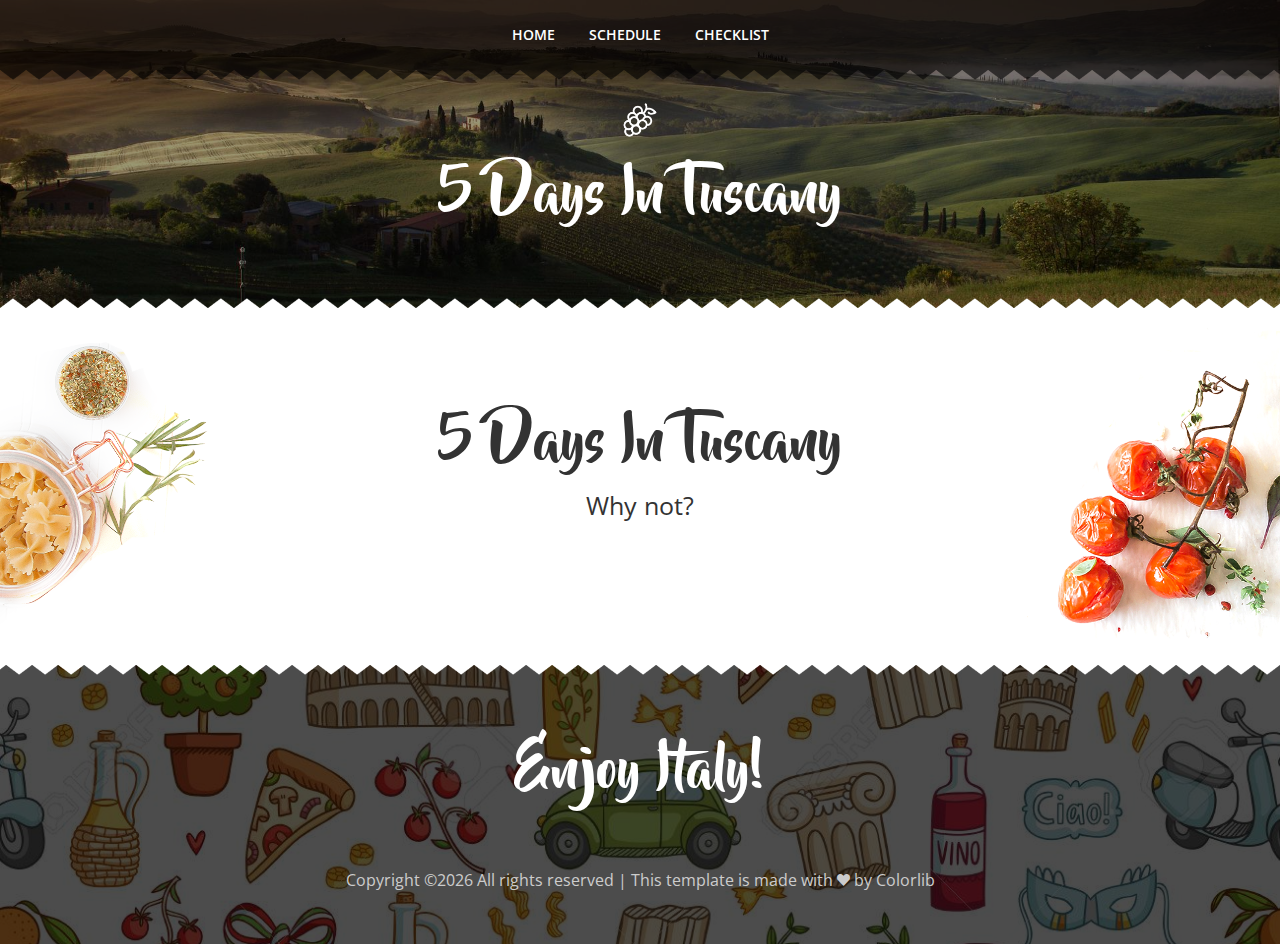
==== index.html @ c7350649 "Initial commit" ====
<!DOCTYPE HTML>
<html lang="en">
<head>
        <title>Tuscany</title>
        <meta http-equiv="X-UA-Compatible" content="IE=edge">
        <meta name="viewport" content="width=device-width, initial-scale=1">
        <meta charset="UTF-8">

        <!-- Font -->
        <link href="https://fonts.googleapis.com/css?family=Open+Sans:400,600" rel="stylesheet">
        <link rel="stylesheet" href="fonts/beyond_the_mountains-webfont.css" type="text/css"/>

        <!-- Stylesheets -->
        <link href="plugin-frameworks/bootstrap.min.css" rel="stylesheet">
        <link href="plugin-frameworks/swiper.css" rel="stylesheet">
        <link href="fonts/ionicons.css" rel="stylesheet">
        <link href="common/styles.css" rel="stylesheet">

</head>
<body>

  <header>
          <div class="container">
                  <a class="menu-nav-icon" data-menu="#main-menu" href="#"><i class="ion-navicon"></i></a>
                  <ul class="main-menu font-mountainsre" id="main-menu">
                          <li><a href="index.html">HOME</a></li>
                          <li><a href="index2.html">SCHEDULE</a></li>
                          <li><a href="index3.html">CHECKLIST</a></li>
                  </ul>
                  <div class="clearfix"></div>
          </div><!-- container -->
  </header>



<section class="bg-1 h-350x main-slider pos-relative">
        <div class="triangle-up pos-bottom"></div>
        <div class="container h-100">

                <div class="dplay-tbl">
                        <div class="dplay-tbl-cell center-text color-white">
                          <img class="heading-img" src="images/tuscany.png" alt="">
                                <h2 >5 Days In Tuscany</h2>
                        </div><!-- dplay-tbl-cell -->
                </div><!-- dplay-tbl -->
        </div><!-- container -->
</section>


<section class="story-area left-text center-sm-text pos-relative">
        <div class="abs-tbl bg-2 w-20 z--1 dplay-md-none"></div>
        <div class="abs-tbr bg-3 w-20 z--1 dplay-md-none"></div>
        <div class="container">
                <div class="heading">
                        <h2>5 Days In Tuscany</h2>
                        <h4>Why not?</h4>
                </div>

        </div><!-- container -->
</section>




<footer class="pb-50  pt-70 pos-relative">
        <div class="pos-top triangle-bottom"></div>
        <div class="container-fluid">

<div>
  <h3>
  Enjoy Italy!
</h3>
</div>

                <p class="color-light font-9 mt-50 mt-sm-30"><!-- Link back to Colorlib can't be removed. Template is licensed under CC BY 3.0. -->
Copyright &copy;<script>document.write(new Date().getFullYear());</script> All rights reserved | This template is made with <i class="ion-heart" aria-hidden="true"></i> by <a href="https://colorlib.com" target="_blank">Colorlib</a>
<!-- Link back to Colorlib can't be removed. Template is licensed under CC BY 3.0. --></p>
        </div><!-- container -->
</footer>

<!-- SCIPTS -->
<script src="plugin-frameworks/jquery-3.2.1.min.js"></script>
<script src="plugin-frameworks/bootstrap.min.js"></script>
<script src="plugin-frameworks/swiper.js"></script>
<script src="common/scripts.js"></script>

</body>
</html>
---- fonts/beyond_the_mountains-webfont.css ----
/*! Generated by Font Squirrel (https://www.fontsquirrel.com) on August 7, 2018 */



@font-face {
    font-family: 'beyond_the_mountainsregular';
    src: url('beyond_the_mountains-webfont.woff2') format('woff2'),
         url('beyond_the_mountains-webfont.woff') format('woff');
    font-weight: normal;
    font-style: normal;

}
---- common/styles.css ----
/*
====================================================

* 	[Master Stylesheet]

	Theme Name :
	Version    :
	Author     :
	Author URI :

====================================================

	TOC

	1. PRIMARY STYLES
	2. COMMONS FOR PAGE DESIGN
	3. HEADER
	4. INTRO SECTION
	5. PORFOLIO SECTION
	6. ABOUT SECTION
	7. EXPERIENCE SECTION
	8. EDUCATION SECTION
	9. COUNTER SECTION
	10. FOOTER

====================================================


/* ---------------------------------
1. PRIMARY STYLES
--------------------------------- */

html { font-size: 100%; overflow-x: hidden; width: 100%; margin: 0px; padding: 0px; touch-action: manipulation;}

body { font-size: 14px; font-family: 'Open Sans', sans-serif; width: 100%; height: 100%; margin: 0; font-weight: 400; -webkit-font-smoothing: antialiased;
        -moz-osx-font-smoothing: grayscale; word-wrap: break-word; overflow-x: hidden; color: #333; }

h1, h2, h3, h4, h5, h6, p, a, ul, span, li, img, inpot, button { margin: 0; padding: 0; }

h1, h2, h3, h4, h5, h6 { line-height: 1.5; font-weight: inherit; }

h1, h2, h3, .font-beyond { font-family: "beyond_the_mountainsregular", serif; }

p { line-height: 1.7; font-size: 1.05em; font-weight: 400; color: #555; }

h1 { font-size: 7.5em; line-height: 1.4; }

h2 { font-size: 4em; line-height: 1.4; }

h3 { font-size: 3em; }

h4 {   font-size: 1.8em; }

h5 { font-size: 1.3em; }

h6 {  font-size: .95em; letter-spacing: 1px; }

a, button { display: inline-block; text-decoration: none; color: inherit; line-height: 1.3; -webkit-transition: all .25s ease-in-out; transition: all .25s ease-in-out;}

a:focus, a:active, a:hover,
button:focus, button:active, button:hover,
a b.light-color:hover { text-decoration: none; color: #E97451;}

b {  font-weight: 700; }

img { width: 100%;}

li { list-style: none; display: inline-block; line-height: 1.6; font-size: .9em; }

span { display: inline-block; }

button { outline: 0; border: 0; background: none; cursor: pointer; }

.icon { font-size: 1.1em;display: inline-block;line-height: inherit; }

[class^="icon-"]:before, [class*=" icon-"]:before { line-height: inherit; }

b.max-bold { font-weight: 700; }

input:focus,
textarea:focus { outline-color: #E97451; }

::placeholder { color: #aaa; font-weight: 700; }

:-ms-input-placeholder { color: #aaa; font-weight: 700; }

:-ms-input-placeholder { color: #aaa; font-weight: 700; }

.card { border-radius: 0px; border: 0px; background: none; box-shadow: none; }

.card .bg-white {
        height: 100%;
        border-radius: 2px;
        box-shadow: 1px 1px 20px -10px rgba(0, 0, 0, .3);
}

.card i { font-size: 1.2em;}



/* RESPONSIVE */

@media only screen and (max-width: 1200px) {

        h1 { font-size: 6em; }
}

@media only screen and (max-width: 767px) {

        p {  line-height: 1.4;  }

        h1 { font-size: 4em;  }

        h2 { font-size: 3em; }
}

@media only screen and (max-width: 575px) {

        body {  font-size: 13px;  }

        h1 {   font-size: 3em;  }

        h2 { font-size: 2.5em; }
}


/* ---------------------------------
3. HEADER
--------------------------------- */

header {
        position: absolute;
        top: 0;
        left: 0;
        right: 0;
        text-align: center;
        z-index: 1000;

        font-weight: 600;
        color: #fff;
}

header:after {
        content: '';
        height: 10px;
        position: absolute;
        bottom: -10px;
        left: 0;
        right: 0;
        background: url(../images/triangle_bg_black.png) repeat-x;
        background-size: 26px 10px;
        opacity: .6;
}

header:before {
        content: '';
        position: absolute;
        top: 0;
        bottom: 0px;
        left: 0;
        right: 0;
        background: #000;
        z-index: -1;
        opacity: .6;
}

header i {
        font-size: 1.1em;
}

/* BOTTOM HEADER */

header:after {
        content: '';
        clear: both;
}

header .logo {
        float: left;
        height: 70px;
}

header .logo img {
        height: 100%;
        width: auto;
}

header ul.main-menu > li > a {
        height: 100%;
        line-height: 70px;
        padding: 0px 15px;
}

/* SEARCH AREA */

header .right-area {
        float: right;
        height: 100%;
        height: 70px;
        padding: 10px 0;
        position: relative;
        font-size: 1.2em;
}

/* HAMBURGER ICON */

header .menu-nav-icon {
        display: inline-block;
        font-size: 30px;
        line-height: 60px;
        display: none;
        cursor: pointer;
        color: #fff;
}

/* DROPDOWN MENU STYLING */

header .main-menu {
        font-size: 1.1em;
}

header .main-menu li.drop-down {
        position: relative;
        text-align: left;
}

header .main-menu li.drop-down > ul.drop-down-menu {
        display: none;
        position: absolute;
        top: 70px;
        left: 0;
        min-width: 180px;
        box-shadow: 0px 3px 10px rgba(0, 0, 0, .3);
        background: #fff;
        color: #111;
}

header .main-menu li.drop-down > ul.drop-down-menu li {
        display: block;
        border-top: 1px solid #ddd;
}

header .main-menu li.drop-down > ul.drop-down-menu li > a {
        display: block;
        padding: 17px 20px;
}

header .main-menu i {
        margin-left: 10px;
}

/* DROPDOWN HOVER */

header .main-menu li.drop-down a.mouseover + ul.drop-down-menu {
        display: block;
        animation: full-opacity-anim .2s forwards;
}

@keyframes full-opacity-anim {
        0% {
                opacity: 0;
        }
        100% {
                opacity: 1;
        }
}

/* RESPONSIVE */

@media only screen and (max-width: 1200px) {

}

@media only screen and (max-width: 992px) {

        header {
                font-size: 1em;
        }

        header .logo {
                height: 60px;
        }

        header ul.main-menu > li > a {
                padding: 0 5px;
                line-height: 60px;
        }

        /* SEARCH AREA */
        header .right-area {
                height: 60px;
        }

}

@media only screen and (max-width: 767px) {

        header { color: #111; }

        header .right-area { color: #fff; }

        /* MAIN MENU */

        header .main-menu { display: none; position: absolute; top: 110px; left: 0; right: 0; float: none; opacity: 0; z-index: 1; height: auto; text-align: left; background: #fff; }

        header .main-menu.visible-menu { display: block; box-shadow: 0 4px 20px -10px rgba(0, 0, 0, .4); animation: full-opacity-anim .2s forwards ease; }

        @keyframes full-opacity-anim {  100% { opacity: 1; }  }

        header .main-menu > li { display: block; }

        header ul.main-menu > li > a { display: block; height: auto; line-height: 1; padding: 15px; border-top: 1px solid #eee; }

        /* HAMBURGER ICON */

        header .menu-nav-icon { display: block; }

        /* DROPDOWN  */

        header .main-menu li.drop-down > ul.drop-down-menu { position: static; box-shadow: none; }

        header .main-menu li.drop-down > ul.drop-down-menu li { border-top: 1px solid #eee; }

        header .main-menu li.drop-down > ul.drop-down-inner li:first-child { border-top: 1px solid #ddd; }

        /* DROPDOWN HOVER */

        header .main-menu li.drop-down > ul.drop-down-menu li a { padding-left: 25px; }

        header .main-menu li.drop-down > ul.drop-down-inner li a { padding-left: 35px; }
}

@media only screen and (max-width: 575px) {

        header { padding: 15px 0 25px; }

        header .right-area { width: 100%; float: none; clear: both; border-top: 1px solid rgba(255, 255, 255, .2); border-left: 0; }

        header ul.main-menu > li > a { padding: 15px; }

        header .logo { margin-bottom: 15px; }

        /* HAMBURGER ICON */

        .menu-nav-icon { position: absolute; top: 15px; right: 0; padding: 0 20px; }

        header .right-area { padding-top: 15px; }

        header .main-menu { top: 90px; }
}

@media only screen and (max-width: 359px) {

        header .heading-wrapper { padding: 30px 20px 20px; }

        header .info .icon { font-size: 25px; }

        header .info .right-area { margin-left: 35px; }
}


/* ---------------------------------
2. SLIDER
--------------------------------- */

.main-slider{ position: relative; z-index: 1; }

.main-slider:after{content: ''; position: absolute; top: 0; left: 0; right: 0; bottom: 0; z-index: -1; background: rgba(0,0,0,.4); }

.triangle-bottom{
        position: relative;
}

.triangle-bottom:after {
        content: '';
        height: 10px;
        position: absolute;
        top: 0px;
        left: 0;
        right: 0;
        background: url(../images/triangle_bg.png) repeat-x;
        background-size: 26px 10px;
        transform: rotate(180deg); -webkit-transform: rotate(180deg);
}

.triangle-up:after {
        content: '';
        height: 10px;
        position: absolute;
        bottom: 0px;
        left: 0;
        right: 0;
        background: url(../images/triangle_bg.png) repeat-x;
        background-size: 26px 10px;
}
.pos-top{ position: absolute; top: 0; left: 0; right: 0;  }
.pos-bottom{ position: absolute; bottom: 0; left: 0; right: 0; }


/* ---------------------------------
3. COMMON FOR CURRENT
--------------------------------- */

section {
        padding: 100px 0 70px;
}

.heading {
        position: relative;
        text-align: center;
        margin-bottom: 70px;
}

.heading-img {
        height: auto;
        width: 40px;
        margin-bottom: 20px;
}

.story-area {
        position: relative;
        background: #fff;
}

.story-bg {
        position: absolute;
        top: 50%;
        bottom: 0;
        opacity: .6;
        width: 200px;
        -webkit-transform: translate(0, -50%);
        transform: translate(0, -50%);
}

.story-bg.left { left: 0; }

.story-bg.right { right: 0;}

/* RESPONSIVE */

@media only screen and (max-width: 992px) {

        .story-bg { width: 200px;  }

        section { padding: 70px 0 40px;  }

        .heading { margin-bottom: 60px;  }
}
@media only screen and (max-width:767px) {

        .story-bg { width: 200px;  }

        section { padding: 60px 0 30px;  }

        .heading { margin-bottom: 50px;  }
}

@media only screen and (max-width: 576px) {

        .heading { margin-bottom: 40px;  }
}


/* ---------------------------------
3. COMMONS FOR PAGE DESIGN
--------------------------------- */

/*ICONS*/

.icon-gradient{ display: block; height: 80px; width: 80px;  background: url(../images/icons.png) no-repeat; background-size: cover; background-position: 0; }

.icon-gradient.icon-pizza{ background-position: 0 0; }
.icon-gradient.icon-sea-food{ background-position: -239px 0; }
.icon-gradient.icon-pasta{ background-position:-159px 0; }
.icon-gradient.icon-salad{ background-position: -79px 0; }


.icon-box{ display: block; height: 50px; width: 50px;  background: url(../images/icon-boxes.png) no-repeat; background-size: cover; background-position: 0; }

.icon-box.icon-pizza{ background-position: 0 0; }
.icon-box.icon-ingradient{ background-position: -49px 0; }
.icon-box.icon-cshef{ background-position: -99px 0; }


/*RESPONSIVE*/

@media only screen and (max-width: 992px) {

        .icon-gradient{  height: 70px; width: 70px;  }

        .icon-gradient.icon-sea-food{ background-position: -209px 0; }

        .icon-gradient.icon-pasta{ background-position: -139px 0; }

        .icon-gradient.icon-salad{ background-position: -69px 0; }
}

@media only screen and (max-width:767px) {

        .icon-gradient{  height: 60px; width: 60px;  }

        .icon-gradient.icon-sea-food{ background-position:  -179px 0; }

        .icon-gradient.icon-pasta{ background-position: -119px 0; }

        .icon-gradient.icon-salad{ background-position: -59px 0; }
}

@media only screen and (max-width: 576px) {

        .icon-gradient{  height: 50px; width: 50px;  }

        .icon-gradient.icon-sea-food{ background-position:  -149px 0; }

        .icon-gradient.icon-pasta{ background-position: -99px 0; }

        .icon-gradient.icon-salad{ background-position: -49px 0; }
}

/*SWIPER*/

.swiper-pagination-bullet{ background: #FFFFFF; opacity: 1;  }

.swiper-pagination-bullet-active{ background: #ED0037; }

.dplay-tbl {  display: table;  height: 100%; width: 100%;}

.dplay-tbl-cell {display: table-cell; vertical-align: middle; }

.oflow-hidden { overflow: hidden; }

.oflow-visible { overflow: visible; }

.dplay-none { display: none; }

.dplay-block { display: block; }

.dplay-inl-block { display: inline-block; }

.opacty-1 {  opacity: .1; }

.opacty-2 { opacity: .2; }

.opacty-3 { opacity: .3; }

.opacty-4 { opacity: .4; }

.opacty-5 { opacity: .5; }

.opacty-6 {  opacity: .6; }

.opacty-7 { opacity: .7; }


/*RESPOSNSIVE*/

@media only screen and (max-width:992px) {

        .dplay-md-none{ display: none; }
}

@media only screen and (max-width:767px) {

        .dplay-sm-none{ display: none; }
}



/* POSITION */

.pos-relative { position: relative; z-index: 1; }

.abs { position: absolute;z-index: 1; }

.abs-tlr { position: absolute; top: 0; left: 0; right: 0; z-index: 1; }

.abs-tlr-30 { position: absolute; top: 30px; left: 30px; right: 30px; z-index: 1; }

.abs-blr { position: absolute; bottom: 0; left: 0; right: 0; z-index: 1; }

.abs-tl { position: absolute; top: 0; left: 0; z-index: 1; }

.abs-bl { position: absolute; bottom: 0; left: 0; z-index: 1; }

.abs-tbl { position: absolute; top: 0; bottom: 0; left: 0; z-index: 1; }

.abs-br { position: absolute; bottom: 0; right: 0; z-index: 1; }

.abs-tbr { position: absolute; top: 0; bottom: 0; right: 0; z-index: 1; }

.abs-tblr { position: absolute; top: 0; bottom: 0; left: 0; right: 0; z-index: 1; }

.abs-center { position: absolute; top: 50%; left: 50%; z-index: 1; -webkit-transform: translate(-50%, -50%); transform: translate(-50%, -50%); }

.z--1 { z-index: -1; }

.z-1 { z-index: 1; }

.z-10 { z-index: 10; }


/* ALIGNMENT */

.float-left {float: left !important;}

.float-right { float: right !important;}

.center-text { text-align: center!important; }

.left-text { text-align: left !important; }

.right-text { text-align: right !important;}

@media only screen and (max-width: 767px) {

        .center-sm-text{ text-align: center!important; }

        .left-sm-text { text-align: left !important;}
}

/* LINE HEIGHT */

.lh-1 { line-height: 1; }

.lh-1-1 { line-height: 1.1;}

.lh-1-2 { line-height: 1.2;}

.lh-1-3 { line-height: 1.3;}

.lh-1-4 { line-height: 1.4;}

.lh-30 { line-height: 30px;}

.lh-35 { line-height: 35px;}

.lh-40 { line-height: 40px;}

.lh-50 { line-height: 50px;}

.lh-60 { line-height: 60px;}

.lh-70 { line-height: 70px;}


/* FONTS */

.font-5 { font-size: .5em; }

.font-6 { font-size: .6em; }

.font-7 { font-size: .7em; }

.font-75 { font-size: .75em; }

.font-8 { font-size: .8em; }

.font-85 { font-size: .85em; }

.font-9 { font-size: .9em; }

.font-11 {  font-size: 1.1em; }

.font-12 { font-size: 1.2em; }

.font-13 { font-size: 1.3em; }

.font-14 { font-size: 1.4em; }

.font-15 { font-size: 1.5em; }

.font-16{ font-size: 1.6em; }

.font-17 { font-size: 1.7em; }

.font-18 { font-size: 1.8em; }

.font-20 { font-size: 2em; }

.font-23{  font-size: 2.3em; }

.font-25{  font-size: 2.5em; }

.font-30{  font-size: 3em; }

.font-40{  font-size: 4em; }


/* RESPONSIVE */

@media only screen and (max-width: 1200px) {

        .dplay-lg-none { display: none; }
}

@media only screen and (max-width: 992px) {

}

@media only screen and (max-width: 767px) {

        .float-sm-none { float: none !important; }

        .center-sm-text { text-align: center !important; }

        .pos-sm-static { position: static; }

        .font-sm-13 { font-size: 1.3em; }

        .font-sm-15 { font-size: 1.5em; }

        .font-sm-20 { font-size: 2em; }
}

@media only screen and (max-width: 575px) {

        .pos-xs-relative { position: relative; z-index: 1; }

        .pos-xs-static { position: static; z-index: 1; }

        .dplay-xs-block { display: block; }

        .text-xs-center { text-align: center; }
}

/* COLOR */

.color-white {
        color: #fff !important;
}

.color-green {
        color: #36D98A;
}

.color-ash {
        color: #aaa;
}

.color-ccc {
        color: #ccc;
}

.color-grey {
        color: #ccc;
}

.color-primary {
        color: #E97451;
}

.color-black { color: #111; }

.color-semi-black { color: #555; }

.color-lt-black { color: #888; }

.color-facebook {
        color: #365B99;
}

.color-twitter {
        color: #58ADEE;
}

.color-google { color: #E14A3D; }

/* BACKGROUND COLOR*/

.bg-seller{ background: url(../images/sellers-1-1600x1600.jpg)  no-repeat; background-size: cover; position: relative; z-index: 1; }

.bg-seller:after{ content: ""; position: absolute; top: 0; left: 0; right: 0; bottom: 0; z-index: -1; background: rgba(0,0,0,.85); }

.bg-191 { background: #191919; }

.bg-primary { background: #E97451 !important; }

.bg-2-white { background: #F2F2F2; }

.bg-1-white { background: #F8F8F8; }

.bg-black { background: #000000; }

.bg-tp-5 { background: rgba(0, 0, 0, .5); }

.bg-lite-blue{ background: #F4F8F9; }

.bg-semi-blue{ background: #dae0e1; }

.bg-trinagle-primary{ position: absolute; top: 0; left: 0; width: 100%; height: 100%; background: #EF002E;
        -wekit-transform-origin: right bottom; transform-origin: right bottom;
        -wekit-transform: translateX(50px) rotate(-55deg) scale(2); transform: translateX(50px) rotate(-55deg) scale(2); }


/* PANEL  */

.panel-area .panel-title{ padding: 15px 20px; cursor: pointer; position: relative; background: #EFF6F7; border-bottom: 3px solid #ED0037; }

.panel-area .panel-title:after{ content:''; position:absolute; top: 0; bottom: 0; left: 0; right: 0;z-index: -1; transition: all .2s; opacity: 1;  }

.panel-area .panel-desc{ max-height: 0; overflow: hidden; opacity: 0;transition: opacity .25s .1s, transform .1s; transform: scaleY(0); transform-origin: top; }

.panel-area .panel-title .icon{ float: right; font-size: .7em; margin-top: 5px; }

.panel-area .panel-title.active { background: #ED0037; }

.panel-area .panel-title a { color: #333333;  }

.panel-area .panel-title.active a { color: #FFFFFF;  }

.panel-area .panel-title.active:after{ opacity: 0; }

.panel-area .panel-title.active + .panel-desc{ opacity: 1; padding-top: 20px; max-height: 1000px; transform: scaleY(1);}

.panel-area .panel-title .icon.plus,
.panel-area .panel-title.active .icon.minus{ display: block; }

.panel-area .panel-title .icon.minus,
.panel-area .panel-title.active .icon.plus{ display: none; }


/*IMAGES*/

.ïmg-200x{ height: 200px; width: 200px; padding: 0px 0px 0px 0px; }


/*RIBBONS*/

.ribbon-cont{  display: inline-block; padding: 0px 30px 0px 20px; position: absolute; top: 35%; left: 4px; z-index: 1; line-height: 30px;  font-size: 1.07em; }

.ribbon { position: absolute;top: 0;left: 0;right: 0;bottom: 0; z-index: -1; border: 15px solid #F1002A; border-left:  0; border-right: 15px solid transparent;  width:   100%; }
.ribbon.primary{ border-color: #F1002A; border-right-color:  transparent; }
.ribbon.secondary{ border-color: #1F8330; border-right-color:  transparent;  }
.ribbon.white{ border-color: #ffffff; border-right-color:  transparent;  }


.circle-50 { height: 50px; width: 50px; border-radius: 50px; }

.circle-60 {
        height: 60px;
        width: 60px;
        border-radius: 60px;
}

.circle-70 {
        height: 70px;
        width: 70px;
        border-radius: 70px;
}

.circle-80 {
        height: 80px;
        width: 80px;
        border-radius: 80px;
}

/* BACKGROUND IMAGE */

.img-bg {
        position: absolute;
        top: 0;
        bottom: 0;
        left: 0;
        right: 0;
        z-index: -1;
}


.bg-1 { background: url(../images/slider_1_1920_1200.jpg) no-repeat center; background-size: cover; }

.bg-2 {   background: url(../images/story_bg_1.png) no-repeat center; background-size: 100%; }

.bg-3 {  background: url(../images/story_bg_2.png) no-repeat center;  background-size: 100%; }

.bg-4 {  background: url(../images/slider_2_1920_600.jpg) no-repeat center;  background-size: cover; }

.bg-5 {  background: url(../images/slider_3_1920_600.jpg) no-repeat center;  background-size: cover; }

.bg-6 {  background: url(../images/slider_4_1920_600.jpg) no-repeat center;  background-size: cover; }

.bg-7 {  background: url(../images/slider_5_1920_600.jpg) no-repeat center;  background-size: cover; }

.bg-8 {  background: url(../images/slider_6_1920_600.jpg) no-repeat center;  background-size: cover; }

.bg-grad-layer-6:after { content: ''; position: absolute; top: 0; bottom: 0; left: 0; right: 0; z-index: -1; opacity: .6;
        background: linear-gradient(to top, #000 0%, rgba(0, 0, 0, .4) 100%); }

.bg-layer-4:after { content: ''; position: absolute; top: 0; bottom: 0; left: 0; right: 0; z-index: -1; opacity: .50; background: #111; }

.bg-layer-6:after { content: ''; position: absolute; top: 0; bottom: 0; left: 0; right: 0; z-index: -1; opacity: .60; background: #111; }

.bg-layer-7:after { content: ''; position: absolute; top: 0; bottom: 0; left: 0; right: 0; z-index: -1; opacity: .7; background: #111; }

.bg-white {  background: #fff; }



/* RESPONSIVE */

@media only screen and (max-width: 767px) {

        .bg-sm-color-6 {  background: rgba(0, 0, 0, .6); }

        .bg-sm-color-7 {  background: rgba(0, 0, 0, .7); }
}

/* BORDER */

.brder-grey { border: 1px solid #ccc; }

.brder-t-grey { border-top: 1px solid #ccc; }

.brder-t-light{ border-top: 1px solid #ddd; }

.brder-r-ash-3{ border-right: 3px solid #aaa; }

.brder-r-lite-black-2{ border-right: 2px solid #777; }

.brder-lr-lite-black-2{ border-left: 2px solid #777; border-right: 2px solid #777; }

.brder-tlr-grey {
        border: 1px solid #ccc;
        border-bottom: 0;
}

.brder-blr-grey {
        border: 1px solid #ccc;
        border-top: 0;
}

.brdr-ash-1 {
        height: 1px;
        background: #aaa;
}

.brdr-grey-1 {
        height: 1px;
        background: #ddd;
}

.brdr-b-primary{ border-bottom: 2px solid #E97451; }

.brdr-primary-2{ border: 2px solid #E97451; }

.brdr-primary-3{ border: 3px solid #E97451; }

.brdr-style-1{  position: absolute;left: 0; right: 0; bottom: 0; ; z-index: 1; height: 8px; }
.brdr-style-1:after{ content:''; display: block; height: 60%; background: #1F8330;  z-index: 1; }
.brdr-style-1:before{content:'';  height: 40%; display: block; background: #FFFFFF;  z-index: 1; }


/* LINK STYLING	 */

.link-brdr-btm-primary {
        position: relative;
        padding-bottom: 5px;
        -webkit-transition: all .2s;
        transition: all .2s;
}

.link-brdr-btm-primary:after {
        content: '';
        position: absolute;
        left: 0;
        right: 0;
        bottom: 0;
        height: 2px;
        background: #E97451;
        -webkit-transition: all .2s;
        transition: all .2s;
        -webkit-transform-origin: right;
        transform-origin: right;
}

.link-brdr-btm-primary:hover {
        -webkit-transform: translateY(-1px);
        transform: translateY(-1px);
}

.link-brdr-btm-primary:hover:after {
        -webkit-transform: scale(0);
        transform: scale(0);
}

/* BUTTON STYLING */

.btn-brdr-primary { text-align: center; height: 45px; line-height: 43px; border: 1px solid #E97451; color: #E97451; border-radius: 2px; }

.btn-brdr-primary:hover { background: #E97451; color: #FFFFFF; }

.btn-primaryc { position: relative; text-align: center; height: 55px; line-height: 50px; background: #E97451; color: #fff; border-radius: 3px; z-index: 1; }

.btn-primaryc.secondary{ background: #118522; }

.btn-primaryc:after { content: ''; position: absolute; bottom: 0; left: 0; right: 0; height: 3px; background: #1F8330; z-index: -2; -webkit-transition: all .1s ease-in;
        transition: all .1s .1s ease-in; }

.btn-primaryc:before { content: ''; position: absolute; bottom: 3px; left: 0; right: 0; height: 2px; background: #FFFFFF; z-index: -1;
        -webkit-transition: all .1s  .2s ease-in; transition: all .1s  ease-in; }

.btn-primaryc:hover { color: #111 }

.btn-primaryc:hover:after { height: 100%; }

.btn-primaryc:hover:before { height: 100%;  border: 1px solid #1F8330; }

.btn-brdr-grey { text-align: center; height: 45px; line-height: 43px; border: 1px solid #ccc; border-radius: 2px; }

.btn-brdr-grey:hover {border: 1px solid #E97451;background: #E97451;color: #000; }

.btn-fill-primary { text-align: center; height: 55px; line-height: 53px; border: 1px solid #E97451; background: #E97451; border-radius: 2px; color: #FFFFFF; }

.btn-fill-primary.secondary {  height: 55px; line-height: 53px; border: 1px solid #1F8330; background: #1F8330; }

.btn-fill-primary:hover { background: none; color: #E97451; }
.btn-fill-primary.secondary:hover { background: none; color: #1F8330; }

.btn-fill-grey { text-align: center; height: 45px; line-height: 43px; border: 1px solid #ccc; background: #ccc; border-radius: 2px; color: #111; }

.btn-fill-grey:hover { border: 1px solid #E97451; background: none; color: #000; }

.btn-b-lg { font-size: 1em; height: 55px; line-height: 55px; }

.btn-b-md { font-size: .9em; height: 35px; line-height: 35px; }

.btn-b-sm { font-size: .9em; height: 30px; line-height: 28px; }


/* FORM INPUT STYLING */

.nwsltr-primary-1 { position: relative; }

.nwsltr-primary-1 input {
        height: 45px;
        display: block;
        width: 100%;
        padding: 0 65px 0 20px;
        border: 1px solid #E97451;
}

.nwsltr-primary-1 button {
        position: absolute;
        top: 1px;
        bottom: 1px;
        right: 1px;
        width: 45px;
        text-align: center;
        background: #E97451;
        color: #000;
}

.nwsltr-primary-1 button i {
        font-size: 1.3em;
}

.nwsltr-primary-1 button:hover {
        background: #000;
        color: #fff;
}

.form-block input,
.form-block textarea {
        display: block;
        width: 100%;
}

/*FORM*/

.form-style-1 textarea,
.form-style-1 input{ display: block; width: 100%; padding: 0 20px;  border: 0px; border-bottom: 3px solid transparent; background: #EFF6F7; height: 50px;
        outline: 0; -webkit-transition: all .2s ease-in;  transition: all .2s ease-in; }

.form-style-1 textarea:focus,
.form-style-1 input:focus,
.form-style-1 textarea:active,
.form-style-1 input:active{ border-bottom: 3px solid #E97451; }

.placeholder-1 ::-webkit-input-placeholder { font-style: italic; color: #aaa; font-size: .9em;  }
.placeholder-1 ::-moz-placeholder { font-style: italic; color: #aaa; font-size: .9em; }
.placeholder-1 :-ms-input-placeholder { font-style: italic; color: #aaa; font-size: .9em;  }
.placeholder-1 :-moz-placeholder { font-style: italic; color: #aaa; font-size: .9em;  }


.form-bold input,
.form-bold textarea {
        font-weight: 700;
}

.form-plr-15 input,
.form-plr-15 textarea {
        padding: 0 15px;
}

.form-plr-20 input,
.form-plr-20 textarea {
        padding: 0 20px;
}

.form-h-35 input {
        height: 35px;
}

.form-h-40 input {
        height: 40px;
}

.form-h-45 input {
        height: 45px;
}

.form-h-50 input {
        height: 50px;
}

.form-h-55 input {
        height: 55px;
}

.form-mb-20 input,
.form-mb-20 textarea {
        margin-bottom: 20px;
}

.form-brdr-grey input,
.form-brdr-grey textarea {
        border: 1px solid #ccc;
}

.form-brdr-lite-white input,
.form-brdr-lite-white textarea {
        border: 1px solid #ddd;
}

.form-brdr-b-grey input,
.form-brdr-b-grey textarea {
        outline: 0;
        border: 0px;
        border-bottom: 1px solid #ccc;
}

.form-brdr-b-grey input:focus,
.form-brdr-b-grey textarea:focus {
        border-bottom: 1px solid #E97451;
}

.form-brdr-b input,
.form-brdr-b textarea {
        outline: 0;
        background: none;
        border: 0;
        border-bottom: 1px solid #ccc;
}

.form-bg-white input,
.form-bg-white textarea {
        background: #fff;
        border: 1px solid #eee;
}

/* SIDED SECTION */

.sided-half { overflow: hidden; }

.sided-half .s-left { float: left; }

.sided-half .s-right { float: right; }

.sided-70 { position: relative; }

.sided-70 .s-left { position: absolute; top: 0; left: 0; height: 70px; width: 70px; }

.sided-70 .s-left.rounded img { border-radius: 70px; overflow: hidden; }

.sided-70 .s-right { min-height: 70px; }

.sided-80x { position: relative; }

.sided-80x .s-left { position: absolute; top: 0; left: 0; height: 80px; width: 80px; }

.sided-80x .s-left.rounded img { border-radius: 80px; overflow: hidden; }

.sided-80x .s-right { margin-left: 95px; min-height: 80px; }

.sided-70x { position: relative; }

.sided-70x .s-left { position: absolute; top: 0; left: 0; height: 70px; width: 70px; }

.sided-70x .s-left.rounded img { border-radius: 70px; overflow: hidden; }

.sided-70x .s-right { margin-left: 85px; min-height: 70px; }

.sided-80x .s-left .v-icn { position: absolute; top: 50%; left: 50%; margin: -15px 0 0 -15px; height: 30px; width: 30px; border-radius: 30px;
        background: rgba(255, 255, 255, .5); text-align: center; }

.sided-80x .s-left .v-icn i { line-height: 30px; text-shadow: 1px 1px 5px #000; color: #fff; }

/*SIDED 90x*/

.sided-90x { position: relative; }

.sided-90x .s-left { position: absolute; top: 0; left: 0; height: 90px; width: 90px; }

.sided-90x .s-left.rounded img { border-radius: 90px; overflow: hidden; }

.sided-90x .s-right { margin-left: 115px; min-height: 90px; }


/*SIDED 130x*/

.sided-130x { position: relative; }

.sided-130x .s-left { position: absolute; top: 0; left: 0; height: 130px; width: 130px; }

.sided-130x .s-left.rounded img { border-radius: 130px; overflow: hidden; }

.sided-130x .s-right { margin-left: 150px; min-height: 130px; }


/*SIDED 150x*/

.sided-150x { position: relative; }

.sided-150x .s-left { position: absolute; top: 0; left: 0; height: 150px; width: 150px; }

.sided-150x .s-left.rounded img { border-radius: 150px; overflow: hidden; }

.sided-150x .s-right { margin-left: 180px; min-height: 150px; }


/*SIDED 200x*/

.sided-200x { position: relative; }

.sided-200x .s-left { position: absolute; top: 0; left: 0; height: 200px; width: 200px; }

.sided-200x .s-left.rounded img { border-radius: 200px; overflow: hidden; }

.sided-200x .s-right { margin-left: 230px; min-height: 200px; }


/*SIDED 220x*/

.sided-220x { position: relative; }

.sided-220x .s-left { position: absolute; top: 0; left: 0; height: 220px; width: 220px; }

.sided-220x .s-left.rounded img { border-radius: 220px; overflow: hidden; }

.sided-220x .s-right { margin-left: 250px; min-height: 220px; }


/* RESPONSIVE */

@media only screen and (max-width: 767px) {

        .sided-220x.responsive .s-left { position: static; height: 180px; width: 180px; }

        .sided-220x.responsive .s-right { margin-left: 0px; min-height: 0px; }
}



/*SIDED 250x*/

.sided-250x { position: relative; }

.sided-250x .s-left { position: absolute; top: 0; bottom: 0; left: 0; width: 250px; overflow: hidden; }

.sided-250x .s-left img { position: absolute; top: 50%; left: 50%; width: 100%; height: auto; -webkit-transform: translate(-50%, -50%); transform: translate(-50%, -50%); }

.sided-250x .s-right { margin-left: 250px; }


/*SELECTION*/

ul.selecton{ text-align: center;  font-size: 1.2em;  }

ul.selecton li > a{ padding: 15px 30px;   }

ul.selecton li:hover a,
ul.selecton li a.active{ border-radius: 3px 3px 0 0; background: #E97451; color: #FFFFFF;  }

.food-menu{ display: none;  }
.food-menu.active{ opacity: 0; display: block!important; animation: full-opacity-anim .3s forwards ; }

@keyframes full-opacity-anim{
        100%{ opacity: 1; }
}

/*TAB STYLE*/

.tab-style-1 a{ background: #EFF6F7; border-bottom: 3px solid #EF002E; text-align: center; color: #EF002E; }

.tab-style-1 a:hover,
.tab-style-1 a.active{ background: #EF002E; color: #ffffff;  }


/* RADIAL PROGRESSBAR */

.radial-prog-area{ padding: 20px; max-width: 250px; margin: 0 auto; text-align: center; }

.radial-progress{ position: relative; }

.radial-progress .progressbar-text{ font-size: 2.5em; font-weight: 500; color: #000!important; }

.radial-progress .progressbar-text:after{ content:'%'; }

.radial-progress .progress-title{ font-family: 'Open Sans', sans-serif;  position: absolute; top: 50%; left: 50%;transform: translate(-50%, 30px); color: #777; }



/* RESPONSIVE */

@media only screen and (max-width: 1200px) {

        .sided-250x.s-lg-height .s-left img {    width: auto;    height: 100%;}
}

@media only screen and (max-width: 778px) {

        .sided-half .sided-sm-center { float: none; text-align: center;}
}

@media only screen and (max-width: 576px) {

        .sided-xs-half .s-left { float: none; }

        .sided-xs-half .s-right {float: none; }

        .sided-80x .s-left { height: 70px; width: 70px; }

        .sided-80x .s-right { margin-left: 85px; min-height: 70px; }

        .sided-90x .s-left { height: 70px; width: 70px; }

        .sided-90x .s-right { margin-left: 85px; min-height: 70px; }

        .sided-250x { position: relative; }

        .sided-250x .s-left { position: relative; top: 0; bottom: 0; left: 0; width: 100%; height: 200px; overflow: hidden; }

        .sided-250x .s-left img,
        .sided-250x.s-lg-height .s-left img { width: 100%; height: auto; }

        .sided-250x .s-right { margin-left: 00px; }
}

/* FLOAT LEFT RIGHT	 */

.float-left-right { overflow: hidden; }

.float-left-right ul:first-child { float: left; }

.float-left-right ul:last-child { float: right; }

/* RESPONSIVE */

@media only screen and (max-width: 767px) {

        .float-left-right { text-align: center; }

        .float-left-right ul:first-child,
        .float-left-right ul:last-child { float: none; }
}

/* ACCRODIAN */

.accordian:first-child {
        border-top: 1px solid #ccc;
}

.accordian .a-title {
        padding: 15px 50px 15px 25px;
        display: block;
        position: relative;
        border: 1px solid #ccc;
        border-top: 0;
}

.accordian .a-title i {
        position: absolute;
        top: 50%;
        right: 0;
        color: #E97451;
        width: 50px;
        text-align: center;
        -webkit-transform: translateY(-50%);
        transform: translateY(-50%);
}

.accordian .a-body {
        max-height: 0;
        overflow: hidden;
        -webkit-transition: all .2s;
        transition: all .2s;
}

.accordian .a-body.active {
        max-height: 1000px;
}

.a-body-inner {
        padding: 25px 40px 25px 25px;
        border: 1px solid #ccc;
        border-top: 0;
}

/* INDIVIDUAL STYLING */

.p-title {
        position: relative;
        padding-bottom: 20px;
        margin-bottom: 40px;
}

.p-title:after {
        content: '';
        position: absolute;
        bottom: 0;
        left: 0;
        width: 100%;
        height: 1px;
        background: #ccc;
}

.p-title:before {
        content: '';
        position: absolute;
        bottom: 0;
        left: 0;
        width: 80px;
        height: 5px;
        background: #E97451;
        z-index: 1;
}

.quote-primary {
        padding: 10px 20px;
        border-left: 2px solid #E97451;
}

.hot-news {
        background: #fff;
}

.swiper-scrollbar {
        border-radius: 0px;
        position: absolute;
        top: 40px;
        left: 0;
        right: 0;
        height: 3px;
        background: rgba(255, 255, 255, .5);
        z-index: 10000;
}

.swiper-scrollbar-drag {
        height: 5px;
        top: -3px;
        width: 350px !important;
        border-radius: 0px;
        background: #fff;
}

.all-scroll {
        cursor: all-scroll;
}

/* RESPONSIVE */

@media only screen and (max-width: 767px) {

        .swiper-scrollbar.resp {
                overflow: hidden;
                left: 15px;
                right: 15px;
        }

        .swiper-scrollbar-drag {
                width: 200px !important;
        }

}

.tag > li > a {
        padding: 5px 20px;
        color: #888;
        border: 1px solid #aaa;
}

.tag > li > a:hover {
        background: #111;
        color: #fff;
        border: 1px solid #111;
}



/*FOOTER*/

footer{ background: url("../images/footer_1600x800.jpg") no-repeat; background-size: cover;  position: relative;  text-align: center;z-index: 1;  font-size: 1.3em; }

.footer-bg-1{ background-image:  url("../images/footer-1.png") ; }
.footer-bg-1:after{ display: none; }

footer,
footer p{ color: #FFFFFF; }

footer:after{ content: ''; position: absolute; top:0 ;left: 0;right: 0; bottom: 0; z-index: -1;  background: rgba(0,0,0,.7); }

.underline-secondary{ color: #37B143;  text-decoration: underline;  }

ul.icon li a{ padding: 10px;  }

.color-light{ color: #cccccc; }

.semi-black{ color: #666666; }

.br-3{ border-radius: 3px;  }
.br-4{ border-radius: 4px;  }
.br-5{ border-radius: 5px;  }



/* WIDTH/HEIGHT */

.w-auto {
        width: auto !important;
}

.h-auto {
        height: auto !important;
}

.w-10 {
        width: 10% !important;
}

.w-20 {
        width: 20% !important;
}

.w-30 {
        width: 30% !important;
}

.w-40 {
        width: 40% !important;
}

.w-45 {
        width: 45% !important;
}

.w-50 {
        width: 50% !important;
}

.w-55 {
        width: 55% !important;
}

.w-60 {
        width: 60% !important;
}

.w-70 {
        width: 70% !important;
}

.w-80 {
        width: 80% !important;
}

.w-90 {
        width: 90% !important;
}

.w-100 {
        width: 100% !important;
}

.w-1-4 {
        width: 25% !important;
}

.w-1-3 {
        width: 33.33% !important;
}

.w-2-3 {
        width: 66.666% !important;
}

.w-3-4 {
        width: 75% !important;
}

.h-10 {
        height: 10% !important;
}

.h-20 {
        height: 20% !important;
}

.h-30 {
        height: 30% !important;
}

.h-40 {
        height: 40% !important;
}

.h-50 {
        height: 50% !important;
}

.h-60 {
        height: 60% !important;
}

.h-70 {
        height: 70% !important;
}

.h-80 {
        height: 80% !important;
}

.h-90 {
        height: 90% !important;
}

.h-100 {
        height: 100% !important;
}

.h-1-4 {
        height: 25% !important;
}

.h-1-3 {
        height: 33.33% !important;
}

.h-2-3 {
        height: 66.666% !important;
}

.h-3-4 {
        height: 75% !important;
}

.h-100vh {
        height: 100vh !important;
}

.wh-50x {   height: 50px; width: 50px; }

.wh-70x {   height: 70px; width: 70px; }

.wh-100x {   height: 100px; width: 100px; }

.w-100x {   width: 100px !important; }

.w-200x {
        width: 200px !important;
}

.w-300x {
        width: 300px !important;
}

.w-400x {
        width: 400px !important;
}

.w-500x {
        width: 500px !important;
}

.w-600x {
        width: 600px !important;
}

.w-700x {
        width: 700px !important;
}

.w-800x {
        width: 800px !important;
}

.w-900x {
        width: 900px !important;
}

.h-100x {
        height: 100px !important;
}

.h-200x {
        height: 200px !important;
}

.h-300x {
        height: 300px !important;
}

.h-400x {
        height: 400px !important;
}

.h-500x {
        height: 500px !important;
}

.h-600x {
        height: 600px !important;
}

.h-700x {
        height: 700px !important;
}

.h-800x {
        height: 800px !important;
}

.h-900x {
        height: 900px !important;
}

.min-h-100x {
        min-height: 100px !important;
}

.min-h-200x {
        min-height: 200px !important;
}

.min-h-300x {
        min-height: 300px !important;
}

.min-h-350x {
        min-height: 350px !important;
}

.min-h-400x {
        min-height: 400px !important;
}

.min-h-500x {
        min-height: 500px !important;
}

.mx-w-700x {  max-width: 700px !important; }

.mx-w-600x {  max-width: 600px !important; }

.mx-w-500x {  max-width: 500px !important; }

.mx-w-400x {  max-width: 400px !important; }

.mx-w-300x {  max-width: 300px !important; }

.mx-w-200x { max-width: 200px !important; }

/* RESPONSIVE */

@media only screen and (max-width: 1200px) {

        .w-lg-auto {
                width: auto !important;
        }

        .h-lg-auto {
                height: auto !important;
        }

        .w-lg-10 {
                width: 10% !important;
        }

        .w-lg-20 {
                width: 20% !important;
        }

        .w-lg-30 {
                width: 30% !important;
        }

        .w-lg-40 {
                width: 40% !important;
        }

        .w-lg-50 {
                width: 50% !important;
        }

        .w-lg-60 {
                width: 60% !important;
        }

        .w-lg-70 {
                width: 70% !important;
        }

        .w-lg-80 {
                width: 80% !important;
        }

        .w-lg-90 {
                width: 90% !important;
        }

        .w-lg-100 {
                width: 100% !important;
        }

        .w-lg-1-4 {
                width: 25% !important;
        }

        .w-lg-1-3 {
                width: 33.33% !important;
        }

        .w-lg-2-3 {
                width: 66.666% !important;
        }

        .w-lg-3-4 {
                width: 75% !important;
        }

        .h-lg-10 {
                height: 10% !important;
        }

        .h-lg-20 {
                height: 20% !important;
        }

        .h-lg-30 {
                height: 30% !important;
        }

        .h-lg-40 {
                height: 40% !important;
        }

        .h-lg-50 {
                height: 50% !important;
        }

        .h-lg-60 {
                height: 60% !important;
        }

        .h-lg-70 {
                height: 70% !important;
        }

        .h-lg-80 {
                height: 80% !important;
        }

        .h-lg-90 {
                height: 90% !important;
        }

        .h-lg-100 {
                height: 100% !important;
        }

        .h-lg-1-4 {
                height: 25% !important;
        }

        .h-lg-1-3 {
                height: 33.33% !important;
        }

        .h-lg-2-3 {
                height: 66.666% !important;
        }

        .h-lg-3-4 {
                height: 75% !important;
        }

        .h-lg-100vh {
                height: 100vh !important;
        }

        .wh-lg-100x {
                height: 100px !important;
                width: 100px !important;
        }

        .w-lg-100x {
                width: 100px !important;
        }

        .w-lg-200x {
                width: 200px !important;
        }

        .w-lg-300x {
                width: 300px !important;
        }

        .w-lg-400x {
                width: 400px !important;
        }

        .w-lg-500x {
                width: 500px !important;
        }

        .w-lg-600x {
                width: 600px !important;
        }

        .w-lg-700x {
                width: 700px !important;
        }

        .w-lg-800x {
                width: 800px !important;
        }

        .w-lg-900x {
                width: 900px !important;
        }

        .h-lg-100x {
                height: 100px !important;
        }

        .h-lg-200x {
                height: 200px !important;
        }

        .h-lg-300x {
                height: 300px !important;
        }

        .h-lg-350x {
                height: 350px !important;
        }

        .h-lg-400x {
                height: 400px !important;
        }

        .h-lg-500x {
                height: 500px !important;
        }

        .h-lg-600x {
                height: 600px !important;
        }

        .h-lg-700x {
                height: 700px !important;
        }

        .h-lg-800x {
                height: 800px !important;
        }

        .h-lg-900x {
                height: 900px !important;
        }

        .mx-w-lg-400x {
                max-width: 400px !important;
        }

}

@media only screen and (max-width: 992px) {

        .w-md-auto {
                width: auto !important;
        }

        .h-md-auto {
                height: auto !important;
        }

        .w-md-10 {
                width: 10% !important;
        }

        .w-md-20 {
                width: 20% !important;
        }

        .w-md-30 {
                width: 30% !important;
        }

        .w-md-40 {
                width: 40% !important;
        }

        .w-md-50 {
                width: 50% !important;
        }

        .w-md-60 {
                width: 60% !important;
        }

        .w-md-70 {
                width: 70% !important;
        }

        .w-md-80 {
                width: 80% !important;
        }

        .w-md-90 {
                width: 90% !important;
        }

        .w-md-100 {
                width: 100% !important;
        }

        .w-md-1-4 {
                width: 25% !important;
        }

        .w-md-1-3 {
                width: 33.33% !important;
        }

        .w-md-2-3 {
                width: 66.666% !important;
        }

        .w-md-3-4 {
                width: 75% !important;
        }

        .h-md-10 {
                height: 10% !important;
        }

        .h-md-20 {
                height: 20% !important;
        }

        .h-md-30 {
                height: 30% !important;
        }

        .h-md-40 {
                height: 40% !important;
        }

        .h-md-50 {
                height: 50% !important;
        }

        .h-md-60 {
                height: 60% !important;
        }

        .h-md-70 {
                height: 70% !important;
        }

        .h-md-80 {
                height: 80% !important;
        }

        .h-md-90 {
                height: 90% !important;
        }

        .h-md-100 {
                height: 100% !important;
        }

        .h-md-1-4 {
                height: 25% !important;
        }

        .h-md-1-3 {
                height: 33.33% !important;
        }

        .h-md-2-3 {
                height: 66.666% !important;
        }

        .h-md-3-4 {
                height: 75% !important;
        }

        .h-md-100vh {
                height: 100vh !important;
        }

        .wh-md-100x {
                height: 100px !important;
                width: 100px !important;
        }

        .w-md-100x {
                width: 100px !important;
        }

        .w-md-200x {
                width: 200px !important;
        }

        .w-md-300x {
                width: 300px !important;
        }

        .w-md-400x {
                width: 400px !important;
        }

        .w-md-500x {
                width: 500px !important;
        }

        .w-md-600x {
                width: 600px !important;
        }

        .w-md-700x {
                width: 700px !important;
        }

        .w-md-800x {
                width: 800px !important;
        }

        .w-md-900x {
                width: 900px !important;
        }

        .h-md-100x {
                height: 100px !important;
        }

        .h-md-200x {
                height: 200px !important;
        }

        .h-md-350x {
                height: 350px !important;
        }

        .h-md-300x {
                height: 300px !important;
        }

        .h-md-400x {
                height: 400px !important;
        }

        .h-md-500x {
                height: 500px !important;
        }

        .h-md-600x {
                height: 600px !important;
        }

        .h-md-700x {
                height: 700px !important;
        }

        .h-md-800x {
                height: 800px !important;
        }

        .h-md-900x {
                height: 900px !important;
        }

        .mx-w-md-400x {
                max-width: 400px !important;
        }

}

@media only screen and (max-width: 767px) {

        .w-sm-auto {
                width: auto !important;
        }

        .h-sm-auto {
                height: auto !important;
        }

        .w-sm-10 {
                width: 10% !important;
        }

        .w-sm-20 {
                width: 20% !important;
        }

        .w-sm-30 {
                width: 30% !important;
        }

        .w-sm-40 {
                width: 40% !important;
        }

        .w-sm-50 {
                width: 50% !important;
        }

        .w-sm-60 {
                width: 60% !important;
        }

        .w-sm-70 {
                width: 70% !important;
        }

        .w-sm-80 {
                width: 80% !important;
        }

        .w-sm-90 {
                width: 90% !important;
        }

        .w-sm-100 {
                width: 100% !important;
        }

        .w-sm-1-4 {
                width: 25% !important;
        }

        .w-sm-1-3 {
                width: 33.33% !important;
        }

        .w-sm-2-3 {
                width: 66.666% !important;
        }

        .w-sm-3-4 {
                width: 75% !important;
        }

        .h-sm-10 {
                height: 10% !important;
        }

        .h-sm-20 {
                height: 20% !important;
        }

        .h-sm-30 {
                height: 30% !important;
        }

        .h-sm-40 {
                height: 40% !important;
        }

        .h-sm-50 {
                height: 50% !important;
        }

        .h-sm-60 {
                height: 60% !important;
        }

        .h-sm-70 {
                height: 70% !important;
        }

        .h-sm-80 {
                height: 80% !important;
        }

        .h-sm-90 {
                height: 90% !important;
        }

        .h-sm-100 {
                height: 100% !important;
        }

        .h-sm-1-4 {
                height: 25% !important;
        }

        .h-sm-1-3 {
                height: 33.33% !important;
        }

        .h-sm-2-3 {
                height: 66.666% !important;
        }

        .h-sm-3-4 {
                height: 75% !important;
        }

        .h-sm-100vh {
                height: 100vh !important;
        }

        .wh-sm-100x {
                height: 100px !important;
                width: 100px !important;
        }

        .w-sm-100x {
                width: 100px !important;
        }

        .w-sm-200x {
                width: 200px !important;
        }

        .w-sm-300x {
                width: 300px !important;
        }

        .w-sm-400x {
                width: 400px !important;
        }

        .w-sm-500x {
                width: 500px !important;
        }

        .w-sm-600x {
                width: 600px !important;
        }

        .w-sm-700x {
                width: 700px !important;
        }

        .w-sm-800x {
                width: 800px !important;
        }

        .w-sm-900x {
                width: 900px !important;
        }

        .h-sm-100x {
                height: 100px !important;
        }

        .h-sm-200x {
                height: 200px !important;
        }

        .h-sm-300x {
                height: 300px !important;
        }

        .h-sm-350x {
                height: 350px !important;
        }

        .h-sm-400x {
                height: 400px !important;
        }

        .h-sm-500x {
                height: 500px !important;
        }

        .h-sm-600x {
                height: 600px !important;
        }

        .h-sm-700x {
                height: 700px !important;
        }

        .h-sm-800x {
                height: 800px !important;
        }

        .h-sm-900x {
                height: 900px !important;
        }

        .min-h-100x {
                min-height: 100px !important;
        }

        .mx-w-sm-400x {
                max-width: 400px !important;
        }

}

@media only screen and (max-width: 576px) {

        .w-xs-auto {
                width: auto !important;
        }

        .h-xs-auto {
                height: auto !important;
        }

        .w-xs-10 {
                width: 10% !important;
        }

        .w-xs-20 {
                width: 20% !important;
        }

        .w-xs-30 {
                width: 30% !important;
        }

        .w-xs-40 {
                width: 40% !important;
        }

        .w-xs-50 {
                width: 50% !important;
        }

        .w-xs-60 {
                width: 60% !important;
        }

        .w-xs-70 {
                width: 70% !important;
        }

        .w-xs-80 {
                width: 80% !important;
        }

        .w-xs-90 {
                width: 90% !important;
        }

        .w-xs-100 {
                width: 100% !important;
        }

        .w-xs-1-4 {
                width: 25% !important;
        }

        .w-xs-1-3 {
                width: 33.33% !important;
        }

        .w-xs-2-3 {
                width: 66.666% !important;
        }

        .w-xs-3-4 {
                width: 75% !important;
        }

        .h-xs-10 {
                height: 10% !important;
        }

        .h-xs-20 {
                height: 20% !important;
        }

        .h-xs-30 {
                height: 30% !important;
        }

        .h-xs-40 {
                height: 40% !important;
        }

        .h-xs-50 {
                height: 50% !important;
        }

        .h-xs-60 {
                height: 60% !important;
        }

        .h-xs-70 {
                height: 70% !important;
        }

        .h-xs-80 {
                height: 80% !important;
        }

        .h-xs-90 {
                height: 90% !important;
        }

        .h-xs-100 {
                height: 100% !important;
        }

        .h-xs-1-4 {
                height: 25% !important;
        }

        .h-xs-1-3 {
                height: 33.33% !important;
        }

        .h-xs-2-3 {
                height: 66.666% !important;
        }

        .h-xs-3-4 {
                height: 75% !important;
        }

        .h-xs-100vh {
                height: 100vh !important;
        }

        .whxsm-100x {
                height: 100px !important;
                width: 100px !important;
        }

        .w-xs-100x {
                width: 100px !important;
        }

        .w-xs-200x {
                width: 200px !important;
        }

        .w-xs-300x {
                width: 300px !important;
        }

        .w-xs-400x {
                width: 400px !important;
        }

        .w-xs-500x {
                width: 500px !important;
        }

        .w-xs-600x {
                width: 600px !important;
        }

        .w-xs-700x {
                width: 700px !important;
        }

        .w-xs-800x {
                width: 800px !important;
        }

        .w-xs-900x {
                width: 900px !important;
        }

        .h-xs-100x {
                height: 100px !important;
        }

        .h-xs-200x {
                height: 200px !important;
        }

        .h-xs-300x {
                height: 300px !important;
        }

        .h-xs-350x {
                height: 350px !important;
        }

        .h-xs-400x {
                height: 400px !important;
        }

        .h-xs-500x {
                height: 500px !important;
        }

        .h-xs-600x {
                height: 600px !important;
        }

        .h-xs-700x {
                height: 700px !important;
        }

        .h-xs-800x {
                height: 800px !important;
        }

        .h-xs-900x {
                height: 900px !important;
        }

        .mx-w-xs-400x {
                max-width: 400px !important;
        }

}

/* LIST */

.list-block > li {
        display: block;
}

.list-relative > li {
        position: relative;
}

.list-a-block > li > a {
        display: block;
}

.list-btm-border-white > li {
        border-bottom: 1px solid #fff;
}

.list-a-bg-grey > li > a {
        background: #EBEBEB;
}

.list-a-br-2 > li > a {
        border-radius: 2px;
}

.list-a-hw-radial-35 > li > a {
        height: 35px;
        width: 35px;
        border-radius: 35px;
        line-height: 35px;
}

.list-a-hvr-primary > li > a:hover {
        background: #E97451;
        color: #fff;
}

/* MARGIN/PADDING */

.list-a-p-0 > li > a {
        padding: 0px;
}

.list-a-p-5 > li > a {
        padding: 5px;
}

.list-a-p-10 > li > a {
        padding: 10px;
}

.list-a-p-15 > li > a {
        padding: 15px;
}

.list-a-p-20 > li > a {
        padding: 20px;
}

.list-a-p-25 > li > a {
        padding: 25px;
}

.list-a-p-30 > li > a {
        padding: 30px;
}

.list-a-plr-0 > li > a {
        padding-left: 0px;
        padding-right: 0px;
}

.list-a-plr-5 > li > a {
        padding-left: 5px;
        padding-right: 5px;
}

.list-a-plr-10 > li > a {
        padding-left: 10px;
        padding-right: 10px;
}

.list-a-plr-15 > li > a {
        padding-left: 15px;
        padding-right: 15px;
}

.list-a-plr-20 > li > a {
        padding-left: 20px;
        padding-right: 20px;
}

.list-a-plr-25 > li > a {
        padding-left: 25px;
        padding-right: 25px;
}

.list-a-plr-30 > li > a {
        padding-left: 30px;
        padding-right: 30px;
}

.list-a-pr-0 > li > a {
        padding-right: 0px;
}

.list-a-pr-5 > li > a {
        padding-right: 5px;
}

.list-a-pr-10 > li > a {
        padding-right: 10px;
}

.list-a-pr-15 > li > a {
        padding-right: 15px;
}

.list-a-pr-20 > li > a {
        padding-right: 20px;
}

.list-a-pr-25 > li > a {
        padding-right: 25px;
}

.list-a-pr-30 > li > a {
        padding-right: 30px;
}

.list-a-pl-0 > li > a {
        padding-left: 0px;
}

.list-a-pl-5 > li > a {
        padding-left: 5px;
}

.list-a-pl-10 > li > a {
        padding-left: 10px;
}

.list-a-pl-15 > li > a {
        padding-left: 15px;
}

.list-a-pl-20 > li > a {
        padding-left: 20px;
}

.list-a-pl-25 > li > a {
        padding-left: 25px;
}

.list-a-pl-30 > li > a {
        padding-left: 30px;
}

.list-a-ptb-0 > li > a {
        padding-top: 0px;
        padding-bottom: 0px;
}

.list-a-ptb-5 > li > a {
        padding-top: 5px;
        padding-bottom: 5px;
}

.list-a-ptb-10 > li > a {
        padding-top: 10px;
        padding-bottom: 10px;
}

.list-a-ptb-15 > li > a {
        padding-top: 15px;
        padding-bottom: 15px;
}

.list-a-ptb-20 > li > a {
        padding-top: 20px;
        padding-bottom: 20px;
}

.list-a-ptb-25 > li > a {
        padding-top: 25px;
        padding-bottom: 25px;
}

.list-a-ptb-30 > li > a {
        padding-top: 30px;
        padding-bottom: 30px;
}

.list-a-ptb-7 > li > a {
        padding-top: 7px;
        padding-bottom: 7px;
}

.list-a-ptb-8 > li > a {
        padding-top: 8px;
        padding-bottom: 8px;
}

.list-a-pt-0 > li > a {
        padding-top: 0px;
}

.list-a-pt-5 > li > a {
        padding-top: 5px;
}

.list-a-pt-10 > li > a {
        padding-top: 10px;
}

.list-a-pt-15 > li > a {
        padding-top: 15px;
}

.list-a-pt-20 > li > a {
        padding-top: 20px;
}

.list-a-pt-25 > li > a {
        padding-top: 25px;
}

.list-a-pt-30 > li > a {
        padding-top: 30px;
}

.list-a-pb-0 > li > a {
        padding-bottom: 0px;
}

.list-a-pb-5 > li > a {
        padding-bottom: 5px;
}

.list-a-pb-10 > li > a {
        padding-bottom: 10px;
}

.list-a-pb-15 > li > a {
        padding-bottom: 15px;
}

.list-a-pb-20 > li > a {
        padding-bottom: 20px;
}

.list-a-pb-25 > li > a {
        padding-bottom: 25px;
}

.list-a-pb-30 > li > a {
        padding-bottom: 30px;
}

.list-li-mlr-0 > li {
        margin-left: 0px;
        margin-right: 0px;
}

.list-li-mlr-5 > li {
        margin-left: 5px;
        margin-right: 5px;
}

.list-li-mlr-10 > li {
        margin-left: 10px;
        margin-right: 10px;
}

.list-li-mlr-15 > li {
        margin-left: 15px;
        margin-right: 15px;
}

.list-li-mlr-20 > li {
        margin-left: 20px;
        margin-right: 20px;
}

.list-li-mlr-25 > li {
        margin-left: 25px;
        margin-right: 25px;
}

.list-li-mlr-30 > li {
        margin-left: 30px;
        margin-right: 30px;
}

.list-li-mtb-0 > li {
        margin-top: 0px;
        margin-bottom: 0px;
}

.list-li-mtb-5 > li {
        margin-top: 5px;
        margin-bottom: 5px;
}

.list-li-mtb-10 > li {
        margin-top: 10px;
        margin-bottom: 10px;
}

.list-li-mtb-15 > li {
        margin-top: 15px;
        margin-bottom: 15px;
}

.list-li-mtb-20 > li {
        margin-top: 20px;
        margin-bottom: 20px;
}

.list-li-mtb-25 > li {
        margin-top: 25px;
        margin-bottom: 25px;
}

.list-li-mtb-30 > li {
        margin-top: 30px;
        margin-bottom: 30px;
}

.list-li-mr-0 > li {
        margin-right: 0px;
}

.list-li-mr-5 > li {
        margin-right: 5px;
}

.list-li-mr-10 > li {
        margin-right: 10px;
}

.list-li-mr-15 > li {
        margin-right: 15px;
}

.list-li-mr-20 > li {
        margin-right: 20px;
}

.list-li-mr-25 > li {
        margin-right: 25px;
}

.list-li-mr-30 > li {
        margin-right: 30px;
}

.list-li-ml-0 > li {
        margin-left: 0px;
}

.list-li-ml-5 > li {
        margin-left: 5px;
}

.list-li-ml-10 > li {
        margin-left: 10px;
}

.list-li-ml-15 > li {
        margin-left: 15px;
}

.list-li-ml-20 > li {
        margin-left: 20px;
}

.list-li-ml-25 > li {
        margin-left: 25px;
}

.list-li-ml-30 > li {
        margin-left: 30px;
}

.list-li-mt-0 > li {
        margin-top: 0px;
}

.list-li-mt-5 > li {
        margin-top: 5px;
}

.list-li-mt-10 > li {
        margin-top: 10px;
}

.list-li-mt-15 > li {
        margin-top: 15px;
}

.list-li-mt-20 > li {
        margin-top: 20px;
}

.list-li-mt-25 > li {
        margin-top: 25px;
}

.list-li-mt-30 > li {
        margin-top: 30px;
}

.list-li-mb-0 > li {
        margin-bottom: 0px;
}

.list-li-mb-5 > li {
        margin-bottom: 5px;
}

.list-li-mb-10 > li {
        margin-bottom: 10px;
}

.list-li-mb-15 > li {
        margin-bottom: 15px;
}

.list-li-mb-20 > li {
        margin-bottom: 20px;
}

.list-li-mb-25 > li {
        margin-bottom: 25px;
}

.list-li-mb-30 > li {
        margin-bottom: 30px;
}

.list-li-plr-0 > li {
        padding-left: 0px;
        padding-right: 0px;
}

.list-li-plr-5 > li {
        padding-left: 5px;
        padding-right: 5px;
}

.list-li-plr-10 > li {
        padding-left: 10px;
        padding-right: 10px;
}

.list-li-plr-15 > li {
        padding-left: 15px;
        padding-right: 15px;
}

.list-li-plr-20 > li {
        padding-left: 20px;
        padding-right: 20px;
}

.list-li-plr-25 > li {
        padding-left: 25px;
        padding-right: 25px;
}

.list-li-plr-30 > li {
        padding-left: 30px;
        padding-right: 30px;
}

.list-li-ptb-0 > li {
        padding-top: 0px;
        padding-bottom: 0px;
}

.list-li-ptb-5 > li {
        padding-top: 5px;
        padding-bottom: 5px;
}

.list-li-ptb-10 > li {
        padding-top: 10px;
        padding-bottom: 10px;
}

.list-li-ptb-15 > li {
        padding-top: 15px;
        padding-bottom: 15px;
}

.list-li-ptb-20 > li {
        padding-top: 20px;
        padding-bottom: 20px;
}

.list-li-ptb-25 > li {
        padding-top: 25px;
        padding-bottom: 25px;
}

.list-li-ptb-30 > li {
        padding-top: 30px;
        padding-bottom: 30px;
}

.list-li-pr-0 > li {
        padding-right: 0px;
}

.list-li-pr-5 > li {
        padding-right: 5px;
}

.list-li-pr-10 > li {
        padding-right: 10px;
}

.list-li-pr-15 > li {
        padding-right: 15px;
}

.list-li-pr-20 > li {
        padding-right: 20px;
}

.list-li-pr-25 > li {
        padding-right: 25px;
}

.list-li-pr-30 > li {
        padding-right: 30px;
}

.list-li-pl-0 > li {
        padding-left: 0px;
}

.list-li-pl-5 > li {
        padding-left: 5px;
}

.list-li-pl-10 > li {
        padding-left: 10px;
}

.list-li-pl-15 > li {
        padding-left: 15px;
}

.list-li-pl-20 > li {
        padding-left: 20px;
}

.list-li-pl-25 > li {
        padding-left: 25px;
}

.list-li-pl-30 > li {
        padding-left: 30px;
}

.list-li-pt-0 > li {
        padding-top: 0px;
}

.list-li-pt-5 > li {
        padding-top: 5px;
}

.list-li-pt-10 > li {
        padding-top: 10px;
}

.list-li-pt-15 > li {
        padding-top: 15px;
}

.list-li-pt-20 > li {
        padding-top: 20px;
}

.list-li-pt-25 > li {
        padding-top: 25px;
}

.list-li-pt-30 > li {
        padding-top: 30px;
}

.list-li-pb-0 > li {
        padding-bottom: 0px;
}

.list-li-pb-5 > li {
        padding-bottom: 5px;
}

.list-li-pb-10 > li {
        padding-bottom: 10px;
}

.list-li-pb-15 > li {
        padding-bottom: 15px;
}

.list-li-pb-20 > li {
        padding-bottom: 20px;
}

.list-li-pb-25 > li {
        padding-bottom: 25px;
}

.list-li-pb-30 > li {
        padding-bottom: 30px;
}

/* RESPONSIVE */

@media only screen and (max-width: 767px) {

        .list-a-p-sm-0 > li > a {
                padding: 0px;
        }

        .list-a-p-sm-5 > li > a {
                padding: 5px;
        }

        .list-a-p-sm-10 > li > a {
                padding: 10px;
        }

        .list-a-p-sm-15 > li > a {
                padding: 15px;
        }

        .list-a-p-sm-20 > li > a {
                padding: 20px;
        }

        .list-a-p-sm-25 > li > a {
                padding: 25px;
        }

        .list-a-p-sm-30 > li > a {
                padding: 30px;
        }

        .list-a-plr-sm-0 > li > a {
                padding-left: 0px;
                padding-right: 0px;
        }

        .list-a-plr-sm-5 > li > a {
                padding-left: 5px;
                padding-right: 5px;
        }

        .list-a-plr-sm-10 > li > a {
                padding-left: 10px;
                padding-right: 10px;
        }

        .list-a-plr-sm-15 > li > a {
                padding-left: 15px;
                padding-right: 15px;
        }

        .list-a-plr-sm-20 > li > a {
                padding-left: 20px;
                padding-right: 20px;
        }

        .list-a-plr-sm-25 > li > a {
                padding-left: 25px;
                padding-right: 25px;
        }

        .list-a-plr-sm-30 > li > a {
                padding-left: 30px;
                padding-right: 30px;
        }

        .list-a-pr-sm-0 > li > a {
                padding-right: 0px;
        }

        .list-a-pr-sm-5 > li > a {
                padding-right: 5px;
        }

        .list-a-pr-sm-10 > li > a {
                padding-right: 10px;
        }

        .list-a-pr-sm-15 > li > a {
                padding-right: 15px;
        }

        .list-a-pr-sm-20 > li > a {
                padding-right: 20px;
        }

        .list-a-pr-sm-25 > li > a {
                padding-right: 25px;
        }

        .list-a-pr-sm-30 > li > a {
                padding-right: 30px;
        }

        .list-a-pl-sm-0 > li > a {
                padding-left: 0px;
        }

        .list-a-pl-sm-5 > li > a {
                padding-left: 5px;
        }

        .list-a-pl-sm-10 > li > a {
                padding-left: 10px;
        }

        .list-a-pl-sm-15 > li > a {
                padding-left: 15px;
        }

        .list-a-pl-sm-20 > li > a {
                padding-left: 20px;
        }

        .list-a-pl-sm-25 > li > a {
                padding-left: 25px;
        }

        .list-a-pl-sm-30 > li > a {
                padding-left: 30px;
        }

        .list-a-ptb-sm-0 > li > a {
                padding-top: 0px;
                padding-bottom: 0px;
        }

        .list-a-ptb-sm-5 > li > a {
                padding-top: 5px;
                padding-bottom: 5px;
        }

        .list-a-ptb-sm-10 > li > a {
                padding-top: 10px;
                padding-bottom: 10px;
        }

        .list-a-ptb-sm-15 > li > a {
                padding-top: 15px;
                padding-bottom: 15px;
        }

        .list-a-ptb-sm-20 > li > a {
                padding-top: 20px;
                padding-bottom: 20px;
        }

        .list-a-ptb-sm-25 > li > a {
                padding-top: 25px;
                padding-bottom: 25px;
        }

        .list-a-ptb-sm-30 > li > a {
                padding-top: 30px;
                padding-bottom: 30px;
        }

        .list-a-ptb-sm-7 > li > a {
                padding-top: 7px;
                padding-bottom: 7px;
        }

        .list-a-ptb-sm-8 > li > a {
                padding-top: 8px;
                padding-bottom: 8px;
        }

        .list-a-pt-sm-0 > li > a {
                padding-top: 0px;
        }

        .list-a-pt-sm-5 > li > a {
                padding-top: 5px;
        }

        .list-a-pt-sm-10 > li > a {
                padding-top: 10px;
        }

        .list-a-pt-sm-15 > li > a {
                padding-top: 15px;
        }

        .list-a-pt-sm-20 > li > a {
                padding-top: 20px;
        }

        .list-a-pt-sm-25 > li > a {
                padding-top: 25px;
        }

        .list-a-pt-sm-30 > li > a {
                padding-top: 30px;
        }

        .list-a-pb-sm-0 > li > a {
                padding-bottom: 0px;
        }

        .list-a-pb-sm-5 > li > a {
                padding-bottom: 5px;
        }

        .list-a-pb-sm-10 > li > a {
                padding-bottom: 10px;
        }

        .list-a-pb-sm-15 > li > a {
                padding-bottom: 15px;
        }

        .list-a-pb-sm-20 > li > a {
                padding-bottom: 20px;
        }

        .list-a-pb-sm-25 > li > a {
                padding-bottom: 25px;
        }

        .list-a-pb-sm-30 > li > a {
                padding-bottom: 30px;
        }

        .list-li-mlr-sm-0 > li {
                margin-left: 0px;
                margin-right: 0px;
        }

        .list-li-mlr-sm-5 > li {
                margin-left: 5px;
                margin-right: 5px;
        }

        .list-li-mlr-sm-10 > li {
                margin-left: 10px;
                margin-right: 10px;
        }

        .list-li-mlr-sm-15 > li {
                margin-left: 15px;
                margin-right: 15px;
        }

        .list-li-mlr-sm-20 > li {
                margin-left: 20px;
                margin-right: 20px;
        }

        .list-li-mlr-sm-25 > li {
                margin-left: 25px;
                margin-right: 25px;
        }

        .list-li-mlr-sm-30 > li {
                margin-left: 30px;
                margin-right: 30px;
        }

        .list-li-mtb-sm-0 > li {
                margin-top: 0px;
                margin-bottom: 0px;
        }

        .list-li-mtb-sm-5 > li {
                margin-top: 5px;
                margin-bottom: 5px;
        }

        .list-li-mtb-sm-10 > li {
                margin-top: 10px;
                margin-bottom: 10px;
        }

        .list-li-mtb-sm-15 > li {
                margin-top: 15px;
                margin-bottom: 15px;
        }

        .list-li-mtb-sm-20 > li {
                margin-top: 20px;
                margin-bottom: 20px;
        }

        .list-li-mtb-sm-25 > li {
                margin-top: 25px;
                margin-bottom: 25px;
        }

        .list-li-mtb-sm-30 > li {
                margin-top: 30px;
                margin-bottom: 30px;
        }

        .list-li-mr-sm-0 > li {
                margin-right: 0px;
        }

        .list-li-mr-sm-5 > li {
                margin-right: 5px;
        }

        .list-li-mr-sm-10 > li {
                margin-right: 10px;
        }

        .list-li-mr-sm-15 > li {
                margin-right: 15px;
        }

        .list-li-mr-sm-20 > li {
                margin-right: 20px;
        }

        .list-li-mr-sm-25 > li {
                margin-right: 25px;
        }

        .list-li-mr-sm-30 > li {
                margin-right: 30px;
        }

        .list-li-ml-sm-0 > li {
                margin-left: 0px;
        }

        .list-li-ml-sm-5 > li {
                margin-left: 5px;
        }

        .list-li-ml-sm-10 > li {
                margin-left: 10px;
        }

        .list-li-ml-sm-15 > li {
                margin-left: 15px;
        }

        .list-li-ml-sm-20 > li {
                margin-left: 20px;
        }

        .list-li-ml-sm-25 > li {
                margin-left: 25px;
        }

        .list-li-ml-sm-30 > li {
                margin-left: 30px;
        }

        .list-li-mt-sm-0 > li {
                margin-top: 0px;
        }

        .list-li-mt-sm-5 > li {
                margin-top: 5px;
        }

        .list-li-mt-sm-10 > li {
                margin-top: 10px;
        }

        .list-li-mt-sm-15 > li {
                margin-top: 15px;
        }

        .list-li-mt-sm-20 > li {
                margin-top: 20px;
        }

        .list-li-mt-sm-25 > li {
                margin-top: 25px;
        }

        .list-li-mt-sm-30 > li {
                margin-top: 30px;
        }

        .list-li-mb-sm-0 > li {
                margin-bottom: 0px;
        }

        .list-li-mb-sm-5 > li {
                margin-bottom: 5px;
        }

        .list-li-mb-sm-10 > li {
                margin-bottom: 10px;
        }

        .list-li-mb-sm-15 > li {
                margin-bottom: 15px;
        }

        .list-li-mb-sm-20 > li {
                margin-bottom: 20px;
        }

        .list-li-mb-sm-25 > li {
                margin-bottom: 25px;
        }

        .list-li-mb-sm-30 > li {
                margin-bottom: 30px;
        }

        .list-li-plr-sm-0 > li {
                padding-left: 0px;
                padding-right: 0px;
        }

        .list-li-plr-sm-5 > li {
                padding-left: 5px;
                padding-right: 5px;
        }

        .list-li-plr-sm-10 > li {
                padding-left: 10px;
                padding-right: 10px;
        }

        .list-li-plr-sm-15 > li {
                padding-left: 15px;
                padding-right: 15px;
        }

        .list-li-plr-sm-20 > li {
                padding-left: 20px;
                padding-right: 20px;
        }

        .list-li-plr-sm-25 > li {
                padding-left: 25px;
                padding-right: 25px;
        }

        .list-li-plr-sm-30 > li {
                padding-left: 30px;
                padding-right: 30px;
        }

        .list-li-ptb-sm-0 > li {
                padding-top: 0px;
                padding-bottom: 0px;
        }

        .list-li-ptb-sm-5 > li {
                padding-top: 5px;
                padding-bottom: 5px;
        }

        .list-li-ptb-sm-10 > li {
                padding-top: 10px;
                padding-bottom: 10px;
        }

        .list-li-ptb-sm-15 > li {
                padding-top: 15px;
                padding-bottom: 15px;
        }

        .list-li-ptb-sm-20 > li {
                padding-top: 20px;
                padding-bottom: 20px;
        }

        .list-li-ptb-sm-25 > li {
                padding-top: 25px;
                padding-bottom: 25px;
        }

        .list-li-ptb-sm-30 > li {
                padding-top: 30px;
                padding-bottom: 30px;
        }

        .list-li-pr-sm-0 > li {
                padding-right: 0px;
        }

        .list-li-pr-sm-5 > li {
                padding-right: 5px;
        }

        .list-li-pr-sm-10 > li {
                padding-right: 10px;
        }

        .list-li-pr-sm-15 > li {
                padding-right: 15px;
        }

        .list-li-pr-sm-20 > li {
                padding-right: 20px;
        }

        .list-li-pr-sm-25 > li {
                padding-right: 25px;
        }

        .list-li-pr-sm-30 > li {
                padding-right: 30px;
        }

        .list-li-pl-sm-0 > li {
                padding-left: 0px;
        }

        .list-li-pl-sm-5 > li {
                padding-left: 5px;
        }

        .list-li-pl-sm-10 > li {
                padding-left: 10px;
        }

        .list-li-pl-sm-15 > li {
                padding-left: 15px;
        }

        .list-li-pl-sm-20 > li {
                padding-left: 20px;
        }

        .list-li-pl-sm-25 > li {
                padding-left: 25px;
        }

        .list-li-pl-sm-30 > li {
                padding-left: 30px;
        }

        .list-li-pt-sm-0 > li {
                padding-top: 0px;
        }

        .list-li-pt-sm-5 > li {
                padding-top: 5px;
        }

        .list-li-pt-sm-10 > li {
                padding-top: 10px;
        }

        .list-li-pt-sm-15 > li {
                padding-top: 15px;
        }

        .list-li-pt-sm-20 > li {
                padding-top: 20px;
        }

        .list-li-pt-sm-25 > li {
                padding-top: 25px;
        }

        .list-li-pt-sm-30 > li {
                padding-top: 30px;
        }

        .list-li-pb-sm-0 > li {
                padding-bottom: 0px;
        }

        .list-li-pb-sm-5 > li {
                padding-bottom: 5px;
        }

        .list-li-pb-sm-10 > li {
                padding-bottom: 10px;
        }

        .list-li-pb-sm-15 > li {
                padding-bottom: 15px;
        }

        .list-li-pb-sm-20 > li {
                padding-bottom: 20px;
        }

        .list-li-pb-sm-25 > li {
                padding-bottom: 25px;
        }

        .list-li-pb-sm-30 > li {
                padding-bottom: 30px;
        }

}

/* RESPONSIVE */

@media only screen and (max-width: 576px) {

        .list-a-p-xs-0 > li > a {
                padding: 0px;
        }

        .list-a-p-xs-5 > li > a {
                padding: 5px;
        }

        .list-a-p-xs-10 > li > a {
                padding: 10px;
        }

        .list-a-p-xs-15 > li > a {
                padding: 15px;
        }

        .list-a-p-xs-20 > li > a {
                padding: 20px;
        }

        .list-a-p-xs-25 > li > a {
                padding: 25px;
        }

        .list-a-p-xs-30 > li > a {
                padding: 30px;
        }

        .list-a-plr-xs-0 > li > a {
                padding-left: 0px;
                padding-right: 0px;
        }

        .list-a-plr-xs-5 > li > a {
                padding-left: 5px;
                padding-right: 5px;
        }

        .list-a-plr-xs-10 > li > a {
                padding-left: 10px;
                padding-right: 10px;
        }

        .list-a-plr-xs-15 > li > a {
                padding-left: 15px;
                padding-right: 15px;
        }

        .list-a-plr-xs-20 > li > a {
                padding-left: 20px;
                padding-right: 20px;
        }

        .list-a-plr-xs-25 > li > a {
                padding-left: 25px;
                padding-right: 25px;
        }

        .list-a-plr-xs-30 > li > a {
                padding-left: 30px;
                padding-right: 30px;
        }

        .list-a-pr-xs-0 > li > a {
                padding-right: 0px;
        }

        .list-a-pr-xs-5 > li > a {
                padding-right: 5px;
        }

        .list-a-pr-xs-10 > li > a {
                padding-right: 10px;
        }

        .list-a-pr-xs-15 > li > a {
                padding-right: 15px;
        }

        .list-a-pr-xs-20 > li > a {
                padding-right: 20px;
        }

        .list-a-pr-xs-25 > li > a {
                padding-right: 25px;
        }

        .list-a-pr-xs-30 > li > a {
                padding-right: 30px;
        }

        .list-a-pl-xs-0 > li > a {
                padding-left: 0px;
        }

        .list-a-pl-xs-5 > li > a {
                padding-left: 5px;
        }

        .list-a-pl-xs-10 > li > a {
                padding-left: 10px;
        }

        .list-a-pl-xs-15 > li > a {
                padding-left: 15px;
        }

        .list-a-pl-xs-20 > li > a {
                padding-left: 20px;
        }

        .list-a-pl-xs-25 > li > a {
                padding-left: 25px;
        }

        .list-a-pl-xs-30 > li > a {
                padding-left: 30px;
        }

        .list-a-ptb-xs-0 > li > a {
                padding-top: 0px;
                padding-bottom: 0px;
        }

        .list-a-ptb-xs-5 > li > a {
                padding-top: 5px;
                padding-bottom: 5px;
        }

        .list-a-ptb-xs-10 > li > a {
                padding-top: 10px;
                padding-bottom: 10px;
        }

        .list-a-ptb-xs-15 > li > a {
                padding-top: 15px;
                padding-bottom: 15px;
        }

        .list-a-ptb-xs-20 > li > a {
                padding-top: 20px;
                padding-bottom: 20px;
        }

        .list-a-ptb-xs-25 > li > a {
                padding-top: 25px;
                padding-bottom: 25px;
        }

        .list-a-ptb-xs-30 > li > a {
                padding-top: 30px;
                padding-bottom: 30px;
        }

        .list-a-ptb-xs-7 > li > a {
                padding-top: 7px;
                padding-bottom: 7px;
        }

        .list-a-ptb-xs-8 > li > a {
                padding-top: 8px;
                padding-bottom: 8px;
        }

        .list-a-pt-xs-0 > li > a {
                padding-top: 0px;
        }

        .list-a-pt-xs-5 > li > a {
                padding-top: 5px;
        }

        .list-a-pt-xs-10 > li > a {
                padding-top: 10px;
        }

        .list-a-pt-xs-15 > li > a {
                padding-top: 15px;
        }

        .list-a-pt-xs-20 > li > a {
                padding-top: 20px;
        }

        .list-a-pt-xs-25 > li > a {
                padding-top: 25px;
        }

        .list-a-pt-xs-30 > li > a {
                padding-top: 30px;
        }

        .list-a-pb-xs-0 > li > a {
                padding-bottom: 0px;
        }

        .list-a-pb-xs-5 > li > a {
                padding-bottom: 5px;
        }

        .list-a-pb-xs-10 > li > a {
                padding-bottom: 10px;
        }

        .list-a-pb-xs-15 > li > a {
                padding-bottom: 15px;
        }

        .list-a-pb-xs-20 > li > a {
                padding-bottom: 20px;
        }

        .list-a-pb-xs-25 > li > a {
                padding-bottom: 25px;
        }

        .list-a-pb-xs-30 > li > a {
                padding-bottom: 30px;
        }

        .list-li-mlr-xs-0 > li {
                margin-left: 0px;
                margin-right: 0px;
        }

        .list-li-mlr-xs-5 > li {
                margin-left: 5px;
                margin-right: 5px;
        }

        .list-li-mlr-xs-10 > li {
                margin-left: 10px;
                margin-right: 10px;
        }

        .list-li-mlr-xs-15 > li {
                margin-left: 15px;
                margin-right: 15px;
        }

        .list-li-mlr-xs-20 > li {
                margin-left: 20px;
                margin-right: 20px;
        }

        .list-li-mlr-xs-25 > li {
                margin-left: 25px;
                margin-right: 25px;
        }

        .list-li-mlr-xs-30 > li {
                margin-left: 30px;
                margin-right: 30px;
        }

        .list-li-mtb-xs-0 > li {
                margin-top: 0px;
                margin-bottom: 0px;
        }

        .list-li-mtb-xs-5 > li {
                margin-top: 5px;
                margin-bottom: 5px;
        }

        .list-li-mtb-xs-10 > li {
                margin-top: 10px;
                margin-bottom: 10px;
        }

        .list-li-mtb-xs-15 > li {
                margin-top: 15px;
                margin-bottom: 15px;
        }

        .list-li-mtb-xs-20 > li {
                margin-top: 20px;
                margin-bottom: 20px;
        }

        .list-li-mtb-xs-25 > li {
                margin-top: 25px;
                margin-bottom: 25px;
        }

        .list-li-mtb-xs-30 > li {
                margin-top: 30px;
                margin-bottom: 30px;
        }

        .list-li-mr-xs-0 > li {
                margin-right: 0px;
        }

        .list-li-mr-xs-5 > li {
                margin-right: 5px;
        }

        .list-li-mr-xs-10 > li {
                margin-right: 10px;
        }

        .list-li-mr-xs-15 > li {
                margin-right: 15px;
        }

        .list-li-mr-xs-20 > li {
                margin-right: 20px;
        }

        .list-li-mr-xs-25 > li {
                margin-right: 25px;
        }

        .list-li-mr-xs-30 > li {
                margin-right: 30px;
        }

        .list-li-ml-xs-0 > li {
                margin-left: 0px;
        }

        .list-li-ml-xs-5 > li {
                margin-left: 5px;
        }

        .list-li-ml-xs-10 > li {
                margin-left: 10px;
        }

        .list-li-ml-xs-15 > li {
                margin-left: 15px;
        }

        .list-li-ml-xs-20 > li {
                margin-left: 20px;
        }

        .list-li-ml-xs-25 > li {
                margin-left: 25px;
        }

        .list-li-ml-xs-30 > li {
                margin-left: 30px;
        }

        .list-li-mt-xs-0 > li {
                margin-top: 0px;
        }

        .list-li-mt-xs-5 > li {
                margin-top: 5px;
        }

        .list-li-mt-xs-10 > li {
                margin-top: 10px;
        }

        .list-li-mt-xs-15 > li {
                margin-top: 15px;
        }

        .list-li-mt-xs-20 > li {
                margin-top: 20px;
        }

        .list-li-mt-xs-25 > li {
                margin-top: 25px;
        }

        .list-li-mt-xs-30 > li {
                margin-top: 30px;
        }

        .list-li-mb-xs-0 > li {
                margin-bottom: 0px;
        }

        .list-li-mb-xs-5 > li {
                margin-bottom: 5px;
        }

        .list-li-mb-xs-10 > li {
                margin-bottom: 10px;
        }

        .list-li-mb-xs-15 > li {
                margin-bottom: 15px;
        }

        .list-li-mb-xs-20 > li {
                margin-bottom: 20px;
        }

        .list-li-mb-xs-25 > li {
                margin-bottom: 25px;
        }

        .list-li-mb-xs-30 > li {
                margin-bottom: 30px;
        }

        .list-li-plr-xs-0 > li {
                padding-left: 0px;
                padding-right: 0px;
        }

        .list-li-plr-xs-5 > li {
                padding-left: 5px;
                padding-right: 5px;
        }

        .list-li-plr-xs-10 > li {
                padding-left: 10px;
                padding-right: 10px;
        }

        .list-li-plr-xs-15 > li {
                padding-left: 15px;
                padding-right: 15px;
        }

        .list-li-plr-xs-20 > li {
                padding-left: 20px;
                padding-right: 20px;
        }

        .list-li-plr-xs-25 > li {
                padding-left: 25px;
                padding-right: 25px;
        }

        .list-li-plr-xs-30 > li {
                padding-left: 30px;
                padding-right: 30px;
        }

        .list-li-ptb-xs-0 > li {
                padding-top: 0px;
                padding-bottom: 0px;
        }

        .list-li-ptb-xs-5 > li {
                padding-top: 5px;
                padding-bottom: 5px;
        }

        .list-li-ptb-xs-10 > li {
                padding-top: 10px;
                padding-bottom: 10px;
        }

        .list-li-ptb-xs-15 > li {
                padding-top: 15px;
                padding-bottom: 15px;
        }

        .list-li-ptb-xs-20 > li {
                padding-top: 20px;
                padding-bottom: 20px;
        }

        .list-li-ptb-xs-25 > li {
                padding-top: 25px;
                padding-bottom: 25px;
        }

        .list-li-ptb-xs-30 > li {
                padding-top: 30px;
                padding-bottom: 30px;
        }

        .list-li-pr-xs-0 > li {
                padding-right: 0px;
        }

        .list-li-pr-xs-5 > li {
                padding-right: 5px;
        }

        .list-li-pr-xs-10 > li {
                padding-right: 10px;
        }

        .list-li-pr-xs-15 > li {
                padding-right: 15px;
        }

        .list-li-pr-xs-20 > li {
                padding-right: 20px;
        }

        .list-li-pr-xs-25 > li {
                padding-right: 25px;
        }

        .list-li-pr-xs-30 > li {
                padding-right: 30px;
        }

        .list-li-pl-xs-0 > li {
                padding-left: 0px;
        }

        .list-li-pl-xs-5 > li {
                padding-left: 5px;
        }

        .list-li-pl-xs-10 > li {
                padding-left: 10px;
        }

        .list-li-pl-xs-15 > li {
                padding-left: 15px;
        }

        .list-li-pl-xs-20 > li {
                padding-left: 20px;
        }

        .list-li-pl-xs-25 > li {
                padding-left: 25px;
        }

        .list-li-pl-xs-30 > li {
                padding-left: 30px;
        }

        .list-li-pt-xs-0 > li {
                padding-top: 0px;
        }

        .list-li-pt-xs-5 > li {
                padding-top: 5px;
        }

        .list-li-pt-xs-10 > li {
                padding-top: 10px;
        }

        .list-li-pt-xs-15 > li {
                padding-top: 15px;
        }

        .list-li-pt-xs-20 > li {
                padding-top: 20px;
        }

        .list-li-pt-xs-25 > li {
                padding-top: 25px;
        }

        .list-li-pt-xs-30 > li {
                padding-top: 30px;
        }

        .list-li-pb-xs-0 > li {
                padding-bottom: 0px;
        }

        .list-li-pb-xs-5 > li {
                padding-bottom: 5px;
        }

        .list-li-pb-xs-10 > li {
                padding-bottom: 10px;
        }

        .list-li-pb-xs-15 > li {
                padding-bottom: 15px;
        }

        .list-li-pb-xs-20 > li {
                padding-bottom: 20px;
        }

        .list-li-pb-xs-25 > li {
                padding-bottom: 25px;
        }

        .list-li-pb-xs-30 > li {
                padding-bottom: 30px;
        }

}

/* MARGIN */

.m-5 {
        margin: 5px !important;
}

.m-10 {
        margin: 10px !important;
}

.m-15 {
        margin: 15px !important;
}

.m-20 {
        margin: 20px !important;
}

.m-25 {
        margin: 25px !important;
}

.m-30 {
        margin: 30px !important;
}

.m-40 {
        margin: 40px !important;
}

.m-50 {
        margin: 50px !important;
}

.mtb-5 {
        margin-top: 5px !important;
        margin-bottom: 5px !important;
}

.mtb-10 {
        margin-top: 10px !important;
        margin-bottom: 10px !important;
}

.mtb-15 {
        margin-top: 15px !important;
        margin-bottom: 15px !important;
}

.mtb-20 {
        margin-top: 20px !important;
        margin-bottom: 20px !important;
}

.mtb-25 {
        margin-top: 25px !important;
        margin-bottom: 25px !important;
}

.mtb-30 {
        margin-top: 30px !important;
        margin-bottom: 30px !important;
}

.mtb-40 {
        margin-top: 40px !important;
        margin-bottom: 40px !important;
}

.mtb-50 {
        margin-top: 50px !important;
        margin-bottom: 50px !important;
}

.mb--30{ margin-bottom: -30px;  }

.mb-5 {
        margin-bottom: 5px !important;
}

.mb-10 {
        margin-bottom: 10px !important;
}

.mb-15 {
        margin-bottom: 15px !important;
}

.mb-20 {
        margin-bottom: 20px !important;
}

.mb-25 {
        margin-bottom: 25px !important;
}

.mb-30 {
        margin-bottom: 30px !important;
}

.mb-40 {
        margin-bottom: 40px !important;
}

.mb-50 {
        margin-bottom: 50px !important;
}

.mb-60 { margin-bottom: 60px !important; }

.mb-70 {
        margin-bottom: 70px !important;
}

.mt-5 {
        margin-top: 5px !important;
}

.mt-10 {
        margin-top: 10px !important;
}

.mt-15 {
        margin-top: 15px !important;
}

.mt-20 {
        margin-top: 20px !important;
}

.mt-25 {
        margin-top: 25px !important;
}

.mt-30 {
        margin-top: 30px !important;
}

.mt-40 {
        margin-top: 40px !important;
}

.mt-50 {
        margin-top: 50px !important;
}

.mt-100 {
        margin-top: 100px !important;
}

.mlr-5 {
        margin-left: 5px !important;
        margin-right: 5px !important;
}

.mlr-10 {
        margin-left: 10px !important;
        margin-right: 10px !important;
}

.mlr-15 {
        margin-left: 15px !important;
        margin-right: 15px !important;
}

.mlr-20 {
        margin-left: 20px !important;
        margin-right: 20px !important;
}

.mlr-25 {
        margin-left: 25px !important;
        margin-right: 25px !important;
}

.mlr-30 {
        margin-left: 30px !important;
        margin-right: 30px !important;
}

.mlr-40 {
        margin-left: 40px !important;
        margin-right: 40px !important;
}

.mlr-50 {
        margin-left: 50px !important;
        margin-right: 50px !important;
}

.ml-5 {
        margin-left: 5px !important;
}

.ml-10 {
        margin-left: 10px !important;
}

.ml-15 {
        margin-left: 15px !important;
}

.ml-20 {
        margin-left: 20px !important;
}

.ml-25 {
        margin-left: 25px !important;
}

.ml-30 {
        margin-left: 30px !important;
}

.ml-40 {
        margin-left: 40px !important;
}

.ml-50 {
        margin-left: 50px !important;
}

.ml-60 {
        margin-left: 60px !important;
}

.ml-70 {
        margin-left: 70px !important;
}

.ml-80 {
        margin-left: 80px !important;
}

.ml-85 {
        margin-left: 85px !important;
}

.ml-90 {
        margin-left: 90px !important;
}

.ml-100 {
        margin-left: 100px !important;
}

.ml-110 {
        margin-left: 110px !important;
}

.ml-115 {
        margin-left: 115px !important;
}

.ml-120 {
        margin-left: 120px !important;
}

.mr-5 {
        margin-right: 5px !important;
}

.mr-10 {
        margin-right: 10px !important;
}

.mr-15 {
        margin-right: 15px !important;
}

.mr-20 {
        margin-right: 20px !important;
}

.mr-25 {
        margin-right: 25px !important;
}

.mr-30 {
        margin-right: 30px !important;
}

.mr-40 {
        margin-right: 40px !important;
}

.mr-50 {
        margin-right: 50px !important;
}

.mr-100 {
        margin-right: 100px !important;
}

.mr-110 {
        margin-right: 110px !important;
}

.mr-115 {
        margin-right: 115px !important;
}

.mr-120 {
        margin-right: 120px !important;
}

.m-auto {
        margin: auto;
}

.mtb-auto {
        margin-top: auto;
        margin-bottom: auto;
}

.mlr-auto {
        margin-left: auto;
        margin-right: auto;
}

/* RESPONSIVE */

@media only screen and (max-width: 992px) {

        .m-md-0 {
                margin: 0px !important;
        }

        .m-md-5 {
                margin: 5px !important;
        }

        .m-md-10 {
                margin: 10px !important;
        }

        .m-md-15 {
                margin: 15px !important;
        }

        .m-md-20 {
                margin: 20px !important;
        }

        .m-md-25 {
                margin: 25px !important;
        }

        .m-md-30 {
                margin: 30px !important;
        }

        .m-md-40 {
                margin: 40px !important;
        }

        .m-md-50 {
                margin: 50px !important;
        }

        .mtb-md-0 {
                margin-top: 0px !important;
                margin-bottom: 0px !important;
        }

        .mtb-md-5 {
                margin-top: 5px !important;
                margin-bottom: 5px !important;
        }

        .mtb-md-10 {
                margin-top: 10px !important;
                margin-bottom: 10px !important;
        }

        .mtb-md-15 {
                margin-top: 15px !important;
                margin-bottom: 15px !important;
        }

        .mtb-md-20 {
                margin-top: 20px !important;
                margin-bottom: 20px !important;
        }

        .mtb-md-25 {
                margin-top: 25px !important;
                margin-bottom: 25px !important;
        }

        .mtb-md-30 {
                margin-top: 30px !important;
                margin-bottom: 30px !important;
        }

        .mtb-md-40 {
                margin-top: 40px !important;
                margin-bottom: 40px !important;
        }

        .mtb-md-50 {
                margin-top: 50px !important;
                margin-bottom: 50px !important;
        }

        .mb-md-0 {
                margin-bottom: 0px !important;
        }

        .mb-md-5 {
                margin-bottom: 5px !important;
        }

        .mb-md-10 {
                margin-bottom: 10px !important;
        }

        .mb-md-15 {
                margin-bottom: 15px !important;
        }

        .mb-md-20 {
                margin-bottom: 20px !important;
        }

        .mb-md-25 {
                margin-bottom: 25px !important;
        }

        .mb-md-30 {
                margin-bottom: 30px !important;
        }

        .mb-md-40 {
                margin-bottom: 40px !important;
        }

        .mb-md-50 {
                margin-bottom: 50px !important;
        }

        .mt-md-0 {
                margin-top: 0px !important;
        }

        .mt-md-5 {
                margin-top: 5px !important;
        }

        .mt-md-10 {
                margin-top: 10px !important;
        }

        .mt-md-15 {
                margin-top: 15px !important;
        }

        .mt-md-20 {
                margin-top: 20px !important;
        }

        .mt-md-25 {
                margin-top: 25px !important;
        }

        .mt-md-30 {
                margin-top: 30px !important;
        }

        .mt-md-40 {
                margin-top: 40px !important;
        }

        .mt-md-50 {
                margin-top: 50px !important;
        }

        .mlr-md-0 {
                margin-left: 0px !important;
                margin-right: 0px !important;
        }

        .mlr-md-5 {
                margin-left: 5px !important;
                margin-right: 5px !important;
        }

        .mlr-md-10 {
                margin-left: 10px !important;
                margin-right: 10px !important;
        }

        .mlr-md-15 {
                margin-left: 15px !important;
                margin-right: 15px !important;
        }

        .mlr-md-20 {
                margin-left: 20px !important;
                margin-right: 20px !important;
        }

        .mlr-md-25 {
                margin-left: 25px !important;
                margin-right: 25px !important;
        }

        .mlr-md-30 {
                margin-left: 30px !important;
                margin-right: 30px !important;
        }

        .mlr-md-40 {
                margin-left: 40px !important;
                margin-right: 40px !important;
        }

        .mlr-md-50 {
                margin-left: 50px !important;
                margin-right: 50px !important;
        }

        .ml-md-0 {
                margin-left: 0px !important;
        }

        .ml-md-5 {
                margin-left: 5px !important;
        }

        .ml-md-10 {
                margin-left: 10px !important;
        }

        .ml-md-15 {
                margin-left: 15px !important;
        }

        .ml-md-20 {
                margin-left: 20px !important;
        }

        .ml-md-25 {
                margin-left: 25px !important;
        }

        .ml-md-30 {
                margin-left: 30px !important;
        }

        .ml-md-40 {
                margin-left: 40px !important;
        }

        .ml-md-50 {
                margin-left: 50px !important;
        }

        .ml-md-60 {
                margin-left: 60px !important;
        }

        .ml-md-70 {
                margin-left: 70px !important;
        }

        .ml-md-80 {
                margin-left: 80px !important;
        }

        .ml-md-85 {
                margin-left: 85px !important;
        }

        .ml-md-90 {
                margin-left: 90px !important;
        }

        .ml-md-100 {
                margin-left: 100px !important;
        }

        .ml-md-110 {
                margin-left: 110px !important;
        }

        .ml-md-115 {
                margin-left: 115px !important;
        }

        .ml-md-120 {
                margin-left: 120px !important;
        }

        .mr-md-0 {
                margin-right: 0px !important;
        }

        .mr-md-5 {
                margin-right: 5px !important;
        }

        .mr-md-10 {
                margin-right: 10px !important;
        }

        .mr-md-15 {
                margin-right: 15px !important;
        }

        .mr-md-20 {
                margin-right: 20px !important;
        }

        .mr-md-25 {
                margin-right: 25px !important;
        }

        .mr-md-30 {
                margin-right: 30px !important;
        }

        .mr-md-40 {
                margin-right: 40px !important;
        }

        .mr-md-50 {
                margin-right: 50px !important;
        }

        .mr-md-100 {
                margin-right: 100px !important;
        }

        .mr-md-110 {
                margin-right: 110px !important;
        }

        .mr-md-115 {
                margin-right: 115px !important;
        }

        .mr-md-120 {
                margin-right: 120px !important;
        }

        .m-md-auto {
                margin: auto;
        }

        .mtb-md-auto {
                margin-top: auto;
                margin-bottom: auto;
        }

        .mlr-md-auto {
                margin-left: auto;
                margin-right: auto;
        }

}

@media only screen and (max-width: 767px) {

        .m-sm-0 {
                margin: 0px !important;
        }

        .m-sm-5 {
                margin: 5px !important;
        }

        .m-sm-10 {
                margin: 10px !important;
        }

        .m-sm-15 {
                margin: 15px !important;
        }

        .m-sm-20 {
                margin: 20px !important;
        }

        .m-sm-25 {
                margin: 25px !important;
        }

        .m-sm-30 {
                margin: 30px !important;
        }

        .m-sm-40 {
                margin: 40px !important;
        }

        .m-sm-50 {
                margin: 50px !important;
        }

        .mtb-sm-0 {
                margin-top: 0px !important;
                margin-bottom: 0px !important;
        }

        .mtb-sm-5 {
                margin-top: 5px !important;
                margin-bottom: 5px !important;
        }

        .mtb-sm-10 {
                margin-top: 10px !important;
                margin-bottom: 10px !important;
        }

        .mtb-sm-15 {
                margin-top: 15px !important;
                margin-bottom: 15px !important;
        }

        .mtb-sm-20 {
                margin-top: 20px !important;
                margin-bottom: 20px !important;
        }

        .mtb-sm-25 {
                margin-top: 25px !important;
                margin-bottom: 25px !important;
        }

        .mtb-sm-30 {
                margin-top: 30px !important;
                margin-bottom: 30px !important;
        }

        .mtb-sm-40 {
                margin-top: 40px !important;
                margin-bottom: 40px !important;
        }

        .mtb-sm-50 {
                margin-top: 50px !important;
                margin-bottom: 50px !important;
        }

        .mb-sm-0 {
                margin-bottom: 0px !important;
        }

        .mb-sm-5 {
                margin-bottom: 5px !important;
        }

        .mb-sm-10 {
                margin-bottom: 10px !important;
        }

        .mb-sm-15 {
                margin-bottom: 15px !important;
        }

        .mb-sm-20 {
                margin-bottom: 20px !important;
        }

        .mb-sm-25 {
                margin-bottom: 25px !important;
        }

        .mb-sm-30 {
                margin-bottom: 30px !important;
        }

        .mb-sm-40 {
                margin-bottom: 40px !important;
        }

        .mb-sm-50 {
                margin-bottom: 50px !important;
        }

        .mt-sm-0 {
                margin-top: 0px !important;
        }

        .mt-sm-5 {
                margin-top: 5px !important;
        }

        .mt-sm-10 {
                margin-top: 10px !important;
        }

        .mt-sm-15 {
                margin-top: 15px !important;
        }

        .mt-sm-20 {
                margin-top: 20px !important;
        }

        .mt-sm-25 {
                margin-top: 25px !important;
        }

        .mt-sm-30 {
                margin-top: 30px !important;
        }

        .mt-sm-40 {
                margin-top: 40px !important;
        }

        .mt-sm-50 {
                margin-top: 50px !important;
        }

        .mlr-sm-0 {
                margin-left: 0px !important;
                margin-right: 0px !important;
        }

        .mlr-sm-5 {
                margin-left: 5px !important;
                margin-right: 5px !important;
        }

        .mlr-sm-10 {
                margin-left: 10px !important;
                margin-right: 10px !important;
        }

        .mlr-sm-15 {
                margin-left: 15px !important;
                margin-right: 15px !important;
        }

        .mlr-sm-20 {
                margin-left: 20px !important;
                margin-right: 20px !important;
        }

        .mlr-sm-25 {
                margin-left: 25px !important;
                margin-right: 25px !important;
        }

        .mlr-sm-30 {
                margin-left: 30px !important;
                margin-right: 30px !important;
        }

        .mlr-sm-40 {
                margin-left: 40px !important;
                margin-right: 40px !important;
        }

        .mlr-sm-50 {
                margin-left: 50px !important;
                margin-right: 50px !important;
        }

        .ml-sm-0 {
                margin-left: 0px !important;
        }

        .ml-sm-5 {
                margin-left: 5px !important;
        }

        .ml-sm-10 {
                margin-left: 10px !important;
        }

        .ml-sm-15 {
                margin-left: 15px !important;
        }

        .ml-sm-20 {
                margin-left: 20px !important;
        }

        .ml-sm-25 {
                margin-left: 25px !important;
        }

        .ml-sm-30 {
                margin-left: 30px !important;
        }

        .ml-sm-40 {
                margin-left: 40px !important;
        }

        .ml-sm-50 {
                margin-left: 50px !important;
        }

        .ml-sm-60 {
                margin-left: 60px !important;
        }

        .ml-sm-70 {
                margin-left: 70px !important;
        }

        .ml-sm-80 {
                margin-left: 80px !important;
        }

        .ml-sm-85 {
                margin-left: 85px !important;
        }

        .ml-sm-90 {
                margin-left: 90px !important;
        }

        .ml-sm-100 {
                margin-left: 100px !important;
        }

        .ml-sm-110 {
                margin-left: 110px !important;
        }

        .ml-sm-120 {
                margin-left: 120px !important;
        }

        .mr-sm-0 {
                margin-right: 0px !important;
        }

        .mr-sm-5 {
                margin-right: 5px !important;
        }

        .mr-sm-10 {
                margin-right: 10px !important;
        }

        .mr-sm-15 {
                margin-right: 15px !important;
        }

        .mr-sm-20 {
                margin-right: 20px !important;
        }

        .mr-sm-25 {
                margin-right: 25px !important;
        }

        .mr-sm-30 {
                margin-right: 30px !important;
        }

        .mr-sm-40 {
                margin-right: 40px !important;
        }

        .mr-sm-50 {
                margin-right: 50px !important;
        }

        .mr-sm-100 {
                margin-right: 100px !important;
        }

        .mr-sm-110 {
                margin-right: 110px !important;
        }

        .mr-sm-120 {
                margin-right: 120px !important;
        }

        .m-sm-auto {
                margin: auto;
        }

        .mtb-sm-auto {
                margin-top: auto;
                margin-bottom: auto;
        }

        .mlr-sm-auto {
                margin-left: auto;
                margin-right: auto;
        }

}

@media only screen and (max-width: 576px) {

        .m-xs-0 {
                margin: 0px !important;
        }

        .m-xs-5 {
                margin: 5px !important;
        }

        .m-xs-10 {
                margin: 10px !important;
        }

        .m-xs-15 {
                margin: 15px !important;
        }

        .m-xs-20 {
                margin: 20px !important;
        }

        .m-xs-25 {
                margin: 25px !important;
        }

        .m-xs-30 {
                margin: 30px !important;
        }

        .m-xs-40 {
                margin: 40px !important;
        }

        .m-xs-50 {
                margin: 50px !important;
        }

        .mtb-xs-0 {
                margin-top: 0px !important;
                margin-bottom: 0px !important;
        }

        .mtb-xs-5 {
                margin-top: 5px !important;
                margin-bottom: 5px !important;
        }

        .mtb-xs-10 {
                margin-top: 10px !important;
                margin-bottom: 10px !important;
        }

        .mtb-xs-15 {
                margin-top: 15px !important;
                margin-bottom: 15px !important;
        }

        .mtb-xs-20 {
                margin-top: 20px !important;
                margin-bottom: 20px !important;
        }

        .mtb-xs-25 {
                margin-top: 25px !important;
                margin-bottom: 25px !important;
        }

        .mtb-xs-30 {
                margin-top: 30px !important;
                margin-bottom: 30px !important;
        }

        .mtb-xs-40 {
                margin-top: 40px !important;
                margin-bottom: 40px !important;
        }

        .mtb-xs-50 {
                margin-top: 50px !important;
                margin-bottom: 50px !important;
        }

        .mb-xs-0 {
                margin-bottom: 0px !important;
        }

        .mb-xs-5 {
                margin-bottom: 5px !important;
        }

        .mb-xs-10 {
                margin-bottom: 10px !important;
        }

        .mb-xs-15 {
                margin-bottom: 15px !important;
        }

        .mb-xs-20 {
                margin-bottom: 20px !important;
        }

        .mb-xs-25 {
                margin-bottom: 25px !important;
        }

        .mb-xs-30 {
                margin-bottom: 30px !important;
        }

        .mb-xs-40 {
                margin-bottom: 40px !important;
        }

        .mb-xs-50 {
                margin-bottom: 50px !important;
        }

        .mt-xs-0 {
                margin-top: 0px !important;
        }

        .mt-xs-5 {
                margin-top: 5px !important;
        }

        .mt-xs-10 {
                margin-top: 10px !important;
        }

        .mt-xs-15 {
                margin-top: 15px !important;
        }

        .mt-xs-20 {
                margin-top: 20px !important;
        }

        .mt-xs-25 {
                margin-top: 25px !important;
        }

        .mt-xs-30 {
                margin-top: 30px !important;
        }

        .mt-xs-40 {
                margin-top: 40px !important;
        }

        .mt-xs-50 {
                margin-top: 50px !important;
        }

        .mlr-xs-0 {
                margin-left: 0px !important;
                margin-right: 0px !important;
        }

        .mlr-xs-5 {
                margin-left: 5px !important;
                margin-right: 5px !important;
        }

        .mlr-xs-10 {
                margin-left: 10px !important;
                margin-right: 10px !important;
        }

        .mlr-xs-15 {
                margin-left: 15px !important;
                margin-right: 15px !important;
        }

        .mlr-xs-20 {
                margin-left: 20px !important;
                margin-right: 20px !important;
        }

        .mlr-xs-25 {
                margin-left: 25px !important;
                margin-right: 25px !important;
        }

        .mlr-xs-30 {
                margin-left: 30px !important;
                margin-right: 30px !important;
        }

        .mlr-xs-40 {
                margin-left: 40px !important;
                margin-right: 40px !important;
        }

        .mlr-xs-50 {
                margin-left: 50px !important;
                margin-right: 50px !important;
        }

        .ml-xs-0 {
                margin-left: 0px !important;
        }

        .ml-xs-5 {
                margin-left: 5px !important;
        }

        .ml-xs-10 {
                margin-left: 10px !important;
        }

        .ml-xs-15 {
                margin-left: 15px !important;
        }

        .ml-xs-20 {
                margin-left: 20px !important;
        }

        .ml-xs-25 {
                margin-left: 25px !important;
        }

        .ml-xs-30 {
                margin-left: 30px !important;
        }

        .ml-xs-40 {
                margin-left: 40px !important;
        }

        .ml-xs-50 {
                margin-left: 50px !important;
        }

        .ml-xs-60 {
                margin-left: 60px !important;
        }

        .ml-xs-70 {
                margin-left: 70px !important;
        }

        .ml-xs-80 {
                margin-left: 80px !important;
        }

        .ml-xs-85 {
                margin-left: 85px !important;
        }

        .ml-xs-90 {
                margin-left: 90px !important;
        }

        .ml-xs-100 {
                margin-left: 100px !important;
        }

        .ml-xs-110 {
                margin-left: 110px !important;
        }

        .ml-xs-120 {
                margin-left: 120px !important;
        }

        .mr-xs-0 {
                margin-right: 0px !important;
        }

        .mr-xs-5 {
                margin-right: 5px !important;
        }

        .mr-xs-10 {
                margin-right: 10px !important;
        }

        .mr-xs-15 {
                margin-right: 15px !important;
        }

        .mr-xs-20 {
                margin-right: 20px !important;
        }

        .mr-xs-25 {
                margin-right: 25px !important;
        }

        .mr-xs-30 {
                margin-right: 30px !important;
        }

        .mr-xs-40 {
                margin-right: 40px !important;
        }

        .mr-xs-50 {
                margin-right: 50px !important;
        }

        .mr-xs-100 {
                margin-right: 100px !important;
        }

        .mr-xs-110 {
                margin-right: 110px !important;
        }

        .mr-xs-120 {
                margin-right: 120px !important;
        }

        .m-xs-auto {
                margin: auto;
        }

        .mtb-xs-auto {
                margin-top: auto;
                margin-bottom: auto;
        }

        .mlr-xs-auto {
                margin-left: auto;
                margin-right: auto;
        }

}

/* PADDING */

.p-0 {
        padding: 0px !important;
}

.p-5 {
        padding: 5px !important;
}

.p-10 {
        padding: 10px !important;
}

.p-15 {
        padding: 15px !important;
}

.p-20 {
        padding: 20px !important;
}

.p-25 {
        padding: 25px !important;
}

.p-30 {
        padding: 30px !important;
}

.p-40 {
        padding: 40px !important;
}

.p-50 {
        padding: 50px !important;
}

.p-60 {
        padding: 60px !important;
}

.p-70 {
        padding: 70px !important;
}

.p-80 {
        padding: 80px !important;
}

.p-90 {
        padding: 90px !important;
}

.p-95 {
        padding: 95px !important;
}

.pt-0 {
        padding-top: 0px !important;
}

.pt-5 {
        padding-top: 5px !important;
}

.pt-10 {
        padding-top: 10px !important;
}

.pt-15 {
        padding-top: 15px !important;
}

.pt-20 {
        padding-top: 20px !important;
}

.pt-25 {
        padding-top: 25px !important;
}

.pt-30 {
        padding-top: 30px !important;
}

.pt-40 {
        padding-top: 40px !important;
}

.pt-50 {
        padding-top: 50px !important;
}

.pt-60 {
        padding-top: 60px !important;
}

.pt-70 {
        padding-top: 70px !important;
}

.pt-80 {
        padding-top: 80px !important;
}

.pt-90 {
        padding-top: 90px !important;
}

.pt-95 {
        padding-top: 95px !important;
}

.pb-0 {
        padding-bottom: 0px !important;
}

.pb-5 {
        padding-bottom: 5px !important;
}

.pb-10 {
        padding-bottom: 10px !important;
}

.pb-15 {
        padding-bottom: 15px !important;
}

.pb-20 {
        padding-bottom: 20px !important;
}

.pb-25 {
        padding-bottom: 25px !important;
}

.pb-30 {
        padding-bottom: 30px !important;
}

.pb-40 {
        padding-bottom: 40px !important;
}

.pb-50 {
        padding-bottom: 50px !important;
}

.pb-60 {
        padding-bottom: 60px !important;
}

.pb-70 {
        padding-bottom: 70px !important;
}

.pb-80 {
        padding-bottom: 80px !important;
}

.pb-90 { padding-bottom: 90px !important; }

.pb-95 {
        padding-bottom: 95px !important;
}

.pl-0 {
        padding-left: 0px !important;
}

.pl-5 {
        padding-left: 5px !important;
}

.pl-10 {
        padding-left: 10px !important;
}

.pl-15 {
        padding-left: 15px !important;
}

.pl-20 {
        padding-left: 20px !important;
}

.pl-25 {
        padding-left: 25px !important;
}

.pl-30 {
        padding-left: 30px !important;
}

.pl-40 {
        padding-left: 40px !important;
}

.pl-50 {
        padding-left: 50px !important;
}

.pl-60 {
        padding-left: 60px !important;
}

.pl-70 {
        padding-left: 70px !important;
}

.pl-80 {
        padding-left: 80px !important;
}

.pl-90 {
        padding-left: 90px !important;
}

.pl-95 {
        padding-left: 95px !important;
}

.pr-0 {
        padding-right: 0px !important;
}

.pr-5 {
        padding-right: 5px !important;
}

.pr-10 {
        padding-right: 10px !important;
}

.pr-15 {
        padding-right: 15px !important;
}

.pr-20 {
        padding-right: 20px !important;
}

.pr-25 {
        padding-right: 25px !important;
}

.pr-30 {
        padding-right: 30px !important;
}

.pr-40 {
        padding-right: 40px !important;
}

.pr-50 {
        padding-right: 50px !important;
}

.pr-60 {
        padding-right: 60px !important;
}

.pr-70 {
        padding-right: 70px !important;
}

.pr-80 {
        padding-right: 80px !important;
}

.pr-90 {
        padding-right: 90px !important;
}

.pr-95 {
        padding-right: 95px !important;
}

.ptb-0 {
        padding-top: 0px !important;
        padding-bottom: 0px !important;
}

.ptb-5 {
        padding-top: 5px !important;
        padding-bottom: 5px !important;
}

.ptb-10 {
        padding-top: 10px !important;
        padding-bottom: 10px !important;
}

.ptb-15 {
        padding-top: 15px !important;
        padding-bottom: 15px !important;
}

.ptb-20 {
        padding-top: 20px !important;
        padding-bottom: 20px !important;
}

.ptb-25 {
        padding-top: 25px !important;
        padding-bottom: 25px !important;
}

.ptb-30 {
        padding-top: 30px !important;
        padding-bottom: 30px !important;
}

.ptb-40 {
        padding-top: 40px !important;
        padding-bottom: 40px !important;
}

.ptb-50 {
        padding-top: 50px !important;
        padding-bottom: 50px !important;
}

.ptb-60 {
        padding-top: 60px !important;
        padding-bottom: 60px !important;
}

.ptb-70 {
        padding-top: 70px !important;
        padding-bottom: 70px !important;
}

.ptb-80 {
        padding-top: 80px !important;
        padding-bottom: 80px !important;
}

.ptb-90 {
        padding-top: 90px !important;
        padding-bottom: 90px !important;
}

.ptb-95 {
        padding-top: 95px !important;
        padding-bottom: 95px !important;
}

.plr-0 {
        padding-left: 0px !important;
        padding-right: 0px !important;
}

.plr-5 {
        padding-left: 5px !important;
        padding-right: 5px !important;
}

.plr-10 {
        padding-left: 10px !important;
        padding-right: 10px !important;
}

.plr-15 {
        padding-left: 15px !important;
        padding-right: 15px !important;
}

.plr-20 {
        padding-left: 20px !important;
        padding-right: 20px !important;
}

.plr-25 {
        padding-left: 25px !important;
        padding-right: 25px !important;
}

.plr-30 {
        padding-left: 30px !important;
        padding-right: 30px !important;
}

.plr-40 {
        padding-left: 40px !important;
        padding-right: 40px !important;
}

.plr-50 {
        padding-left: 50px !important;
        padding-right: 50px !important;
}

.plr-60 {
        padding-left: 60px !important;
        padding-right: 60px !important;
}

.plr-70 {
        padding-left: 70px !important;
        padding-right: 70px !important;
}

.plr-80 {
        padding-left: 80px !important;
        padding-right: 80px !important;
}

.plr-90 {
        padding-left: 90px !important;
        padding-right: 90px !important;
}

.plr-95 {
        padding-left: 95px !important;
        padding-right: 95px !important;
}

/* RESPONSIVE */

@media only screen and (max-width: 992px) {

        .p-md-0 {
                padding: 0px !important;
        }

        .p-md-5 {
                padding: 5px !important;
        }

        .p-md-10 {
                padding: 10px !important;
        }

        .p-md-15 {
                padding: 15px !important;
        }

        .p-md-20 {
                padding: 20px !important;
        }

        .p-md-25 {
                padding: 25px !important;
        }

        .p-md-30 {
                padding: 30px !important;
        }

        .p-md-40 {
                padding: 40px !important;
        }

        .p-md-50 {
                padding: 50px !important;
        }

        .p-md-60 {
                padding: 60px !important;
        }

        .p-md-70 {
                padding: 70px !important;
        }

        .p-md-80 {
                padding: 80px !important;
        }

        .p-md-90 {
                padding: 90px !important;
        }

        .pt-md-0 {
                padding-top: 0px !important;
        }

        .pt-md-5 {
                padding-top: 5px !important;
        }

        .pt-md-10 {
                padding-top: 10px !important;
        }

        .pt-md-15 {
                padding-top: 15px !important;
        }

        .pt-md-20 {
                padding-top: 20px !important;
        }

        .pt-md-25 {
                padding-top: 25px !important;
        }

        .pt-md-30 {
                padding-top: 30px !important;
        }

        .pt-md-40 {
                padding-top: 40px !important;
        }

        .pt-md-50 {
                padding-top: 50px !important;
        }

        .pt-md-60 {
                padding-top: 60px !important;
        }

        .pt-md-70 {
                padding-top: 70px !important;
        }

        .pt-md-80 {
                padding-top: 80px !important;
        }

        .pt-md-90 {
                padding-top: 90px !important;
        }

        .pb-md-0 {
                padding-bottom: 0px !important;
        }

        .pb-md-5 {
                padding-bottom: 5px !important;
        }

        .pb-md-10 {
                padding-bottom: 10px !important;
        }

        .pb-md-15 {
                padding-bottom: 15px !important;
        }

        .pb-md-20 {
                padding-bottom: 20px !important;
        }

        .pb-md-25 {
                padding-bottom: 25px !important;
        }

        .pb-md-30 {
                padding-bottom: 30px !important;
        }

        .pb-md-40 {
                padding-bottom: 40px !important;
        }

        .pb-md-50 {
                padding-bottom: 50px !important;
        }

        .pt-md-60 {
                padding-bottom: 60px !important;
        }

        .pt-md-70 {
                padding-bottom: 70px !important;
        }

        .pt-md-80 {
                padding-bottom: 80px !important;
        }

        .pt-md-90 {
                padding-bottom: 90px !important;
        }

        .pl-md-0 {
                padding-left: 0px !important;
        }

        .pl-md-5 {
                padding-left: 5px !important;
        }

        .pl-md-10 {
                padding-left: 10px !important;
        }

        .pl-md-15 {
                padding-left: 15px !important;
        }

        .pl-md-20 {
                padding-left: 20px !important;
        }

        .pl-md-25 {
                padding-left: 25px !important;
        }

        .pl-md-30 {
                padding-left: 30px !important;
        }

        .pl-md-40 {
                padding-left: 40px !important;
        }

        .pl-md-50 {
                padding-left: 50px !important;
        }

        .pl-md-60 {
                padding-left: 60px !important;
        }

        .pl-md-70 {
                padding-left: 70px !important;
        }

        .pl-md-80 {
                padding-left: 80px !important;
        }

        .pl-md-90 {
                padding-left: 90px !important;
        }

        .pr-md-0 {
                padding-right: 0px !important;
        }

        .pr-md-5 {
                padding-right: 5px !important;
        }

        .pr-md-10 {
                padding-right: 10px !important;
        }

        .pr-md-15 {
                padding-right: 15px !important;
        }

        .pr-md-20 {
                padding-right: 20px !important;
        }

        .pr-md-25 {
                padding-right: 25px !important;
        }

        .pr-md-30 {
                padding-right: 30px !important;
        }

        .pr-md-40 {
                padding-right: 40px !important;
        }

        .pr-md-50 {
                padding-right: 50px !important;
        }

        .pr-md-60 {
                padding-right: 60px !important;
        }

        .pr-md-70 {
                padding-right: 70px !important;
        }

        .pr-md-80 {
                padding-right: 80px !important;
        }

        .pr-md-90 {
                padding-right: 90px !important;
        }

        .ptb-md-0 {
                padding-top: 0px !important;
                padding-bottom: 0px !important;
        }

        .ptb-md-5 {
                padding-top: 5px !important;
                padding-bottom: 5px !important;
        }

        .ptb-md-10 {
                padding-top: 10px !important;
                padding-bottom: 10px !important;
        }

        .ptb-md-15 {
                padding-top: 15px !important;
                padding-bottom: 15px !important;
        }

        .ptb-md-20 {
                padding-top: 20px !important;
                padding-bottom: 20px !important;
        }

        .ptb-md-25 {
                padding-top: 25px !important;
                padding-bottom: 25px !important;
        }

        .ptb-md-30 {
                padding-top: 30px !important;
                padding-bottom: 30px !important;
        }

        .ptb-md-40 {
                padding-top: 40px !important;
                padding-bottom: 40px !important;
        }

        .ptb-md-50 {
                padding-top: 50px !important;
                padding-bottom: 50px !important;
        }

        .ptb-md-60 {
                padding-top: 60px !important;
                padding-bottom: 60px !important;
        }

        .ptb-md-70 {
                padding-top: 70px !important;
                padding-bottom: 70px !important;
        }

        .ptb-md-80 {
                padding-top: 80px !important;
                padding-bottom: 80px !important;
        }

        .ptb-md-90 {
                padding-top: 90px !important;
                padding-bottom: 90px !important;
        }

        .plr-md-0 {
                padding-left: 0px !important;
                padding-right: 0px !important;
        }

        .plr-md-5 {
                padding-left: 5px !important;
                padding-right: 5px !important;
        }

        .plr-md-10 {
                padding-left: 10px !important;
                padding-right: 10px !important;
        }

        .plr-md-15 {
                padding-left: 15px !important;
                padding-right: 15px !important;
        }

        .plr-md-20 {
                padding-left: 20px !important;
                padding-right: 20px !important;
        }

        .plr-md-25 {
                padding-left: 25px !important;
                padding-right: 25px !important;
        }

        .plr-md-30 {
                padding-left: 30px !important;
                padding-right: 30px !important;
        }

        .plr-md-40 {
                padding-left: 40px !important;
                padding-right: 40px !important;
        }

        .plr-md-50 {
                padding-left: 50px !important;
                padding-right: 50px !important;
        }

        .plr-md-60 {
                padding-left: 60px !important;
                padding-right: 60px !important;
        }

        .plr-md-70 {
                padding-left: 70px !important;
                padding-right: 70px !important;
        }

        .plr-md-80 {
                padding-left: 80px !important;
                padding-right: 80px !important;
        }

        .plr-md-90 {
                padding-left: 90px !important;
                padding-right: 90px !important;
        }

}

@media only screen and (max-width: 767px) {

        .p-sm-0 {
                padding: 0px !important;
        }

        .p-sm-5 {
                padding: 5px !important;
        }

        .p-sm-10 {
                padding: 10px !important;
        }

        .p-sm-15 {
                padding: 15px !important;
        }

        .p-sm-20 {
                padding: 20px !important;
        }

        .p-sm-25 {
                padding: 25px !important;
        }

        .p-sm-30 {
                padding: 30px !important;
        }

        .p-sm-40 {
                padding: 40px !important;
        }

        .p-sm-50 {
                padding: 50px !important;
        }

        .p-sm-60 {
                padding: 60px !important;
        }

        .p-sm-70 {
                padding: 70px !important;
        }

        .p-sm-80 {
                padding: 80px !important;
        }

        .p-sm-90 {
                padding: 90px !important;
        }

        .pt-sm-0 {
                padding-top: 0px !important;
        }

        .pt-sm-5 {
                padding-top: 5px !important;
        }

        .pt-sm-10 {
                padding-top: 10px !important;
        }

        .pt-sm-15 {
                padding-top: 15px !important;
        }

        .pt-sm-20 {
                padding-top: 20px !important;
        }

        .pt-sm-25 {
                padding-top: 25px !important;
        }

        .pt-sm-30 {
                padding-top: 30px !important;
        }

        .pt-sm-40 {
                padding-top: 40px !important;
        }

        .pt-sm-50 {
                padding-top: 50px !important;
        }

        .pt-sm-60 {
                padding-top: 60px !important;
        }

        .pt-sm-70 {
                padding-top: 70px !important;
        }

        .pt-sm-80 {
                padding-top: 80px !important;
        }

        .pt-sm-90 {
                padding-top: 90px !important;
        }

        .pb-sm-0 {
                padding-bottom: 0px !important;
        }

        .pb-sm-5 {
                padding-bottom: 5px !important;
        }

        .pb-sm-10 {
                padding-bottom: 10px !important;
        }

        .pb-sm-15 {
                padding-bottom: 15px !important;
        }

        .pb-sm-20 {
                padding-bottom: 20px !important;
        }

        .pb-sm-25 {
                padding-bottom: 25px !important;
        }

        .pb-sm-30 {
                padding-bottom: 30px !important;
        }

        .pb-sm-40 {
                padding-bottom: 40px !important;
        }

        .pb-sm-50 {padding-bottom: 50px !important; }

        .pb-sm-60 {padding-bottom: 60px !important; }

        .pb-sm-70 {padding-bottom: 70px !important; }

        .pb-sm-80 {padding-bottom: 80px !important; }

        .pb-sm-90 {padding-bottom: 90px !important; }

        .pt-sm-60 { padding-bottom: 60px !important; }

        .pt-sm-70 { padding-bottom: 70px !important; }

        .pt-sm-80 { padding-bottom: 80px !important; }

        .pt-sm-90 { padding-bottom: 90px !important; }

        .pl-sm-0 { padding-left: 0px !important; }

        .pl-sm-5 { padding-left: 5px !important; }

        .pl-sm-10 { padding-left: 10px !important; }

        .pl-sm-15 {
                padding-left: 15px !important;
        }

        .pl-sm-20 {
                padding-left: 20px !important;
        }

        .pl-sm-25 {
                padding-left: 25px !important;
        }

        .pl-sm-30 {
                padding-left: 30px !important;
        }

        .pl-sm-40 {
                padding-left: 40px !important;
        }

        .pl-sm-50 {
                padding-left: 50px !important;
        }

        .pl-sm-60 {
                padding-left: 60px !important;
        }

        .pl-sm-70 {
                padding-left: 70px !important;
        }

        .pl-sm-80 {
                padding-left: 80px !important;
        }

        .pl-sm-90 {
                padding-left: 90px !important;
        }

        .pr-sm-0 {
                padding-right: 0px !important;
        }

        .pr-sm-5 {
                padding-right: 5px !important;
        }

        .pr-sm-10 {
                padding-right: 10px !important;
        }

        .pr-sm-15 {
                padding-right: 15px !important;
        }

        .pr-sm-20 {
                padding-right: 20px !important;
        }

        .pr-sm-25 {
                padding-right: 25px !important;
        }

        .pr-sm-30 {
                padding-right: 30px !important;
        }

        .pr-sm-40 {
                padding-right: 40px !important;
        }

        .pr-sm-50 {
                padding-right: 50px !important;
        }

        .pr-sm-60 {
                padding-right: 60px !important;
        }

        .pr-sm-70 {
                padding-right: 70px !important;
        }

        .pr-sm-80 {
                padding-right: 80px !important;
        }

        .pr-sm-90 {
                padding-right: 90px !important;
        }

        .ptb-sm-0 {
                padding-top: 0px !important;
                padding-bottom: 0px !important;
        }

        .ptb-sm-5 {
                padding-top: 5px !important;
                padding-bottom: 5px !important;
        }

        .ptb-sm-10 {
                padding-top: 10px !important;
                padding-bottom: 10px !important;
        }

        .ptb-sm-15 {
                padding-top: 15px !important;
                padding-bottom: 15px !important;
        }

        .ptb-sm-20 {
                padding-top: 20px !important;
                padding-bottom: 20px !important;
        }

        .ptb-sm-25 {
                padding-top: 25px !important;
                padding-bottom: 25px !important;
        }

        .ptb-sm-30 {
                padding-top: 30px !important;
                padding-bottom: 30px !important;
        }

        .ptb-sm-40 {
                padding-top: 40px !important;
                padding-bottom: 40px !important;
        }

        .ptb-sm-50 {
                padding-top: 50px !important;
                padding-bottom: 50px !important;
        }

        .ptb-sm-60 {
                padding-top: 60px !important;
                padding-bottom: 60px !important;
        }

        .ptb-sm-70 {
                padding-top: 70px !important;
                padding-bottom: 70px !important;
        }

        .ptb-sm-80 {
                padding-top: 80px !important;
                padding-bottom: 80px !important;
        }

        .ptb-sm-90 {
                padding-top: 90px !important;
                padding-bottom: 90px !important;
        }

        .plr-sm-0 {
                padding-left: 0px !important;
                padding-right: 0px !important;
        }

        .plr-sm-5 {
                padding-left: 5px !important;
                padding-right: 5px !important;
        }

        .plr-sm-10 {
                padding-left: 10px !important;
                padding-right: 10px !important;
        }

        .plr-sm-15 {
                padding-left: 15px !important;
                padding-right: 15px !important;
        }

        .plr-sm-20 {
                padding-left: 20px !important;
                padding-right: 20px !important;
        }

        .plr-sm-25 {
                padding-left: 25px !important;
                padding-right: 25px !important;
        }

        .plr-sm-30 {
                padding-left: 30px !important;
                padding-right: 30px !important;
        }

        .plr-sm-40 {
                padding-left: 40px !important;
                padding-right: 40px !important;
        }

        .plr-sm-50 {
                padding-left: 50px !important;
                padding-right: 50px !important;
        }

        .plr-sm-60 {
                padding-left: 60px !important;
                padding-right: 60px !important;
        }

        .plr-sm-70 {
                padding-left: 70px !important;
                padding-right: 70px !important;
        }

        .plr-sm-80 {
                padding-left: 80px !important;
                padding-right: 80px !important;
        }

        .plr-sm-90 {
                padding-left: 90px !important;
                padding-right: 90px !important;
        }

}

@media only screen and (max-width: 576px) {

        .p-xs-0 {
                padding: 0px !important;
        }

        .p-xs-5 {
                padding: 5px !important;
        }

        .p-xs-10 {
                padding: 10px !important;
        }

        .p-xs-15 {
                padding: 15px !important;
        }

        .p-xs-20 {
                padding: 20px !important;
        }

        .p-xs-25 {
                padding: 25px !important;
        }

        .p-xs-30 {
                padding: 30px !important;
        }

        .p-xs-40 {
                padding: 40px !important;
        }

        .p-xs-50 {
                padding: 50px !important;
        }

        .p-xs-60 {
                padding: 60px !important;
        }

        .p-xs-70 {
                padding: 70px !important;
        }

        .p-xs-80 {
                padding: 80px !important;
        }

        .p-xs-90 {
                padding: 90px !important;
        }

        .pt-xs-0 {
                padding-top: 0px !important;
        }

        .pt-xs-5 {
                padding-top: 5px !important;
        }

        .pt-xs-10 {
                padding-top: 10px !important;
        }

        .pt-xs-15 {
                padding-top: 15px !important;
        }

        .pt-xs-20 {
                padding-top: 20px !important;
        }

        .pt-xs-25 {
                padding-top: 25px !important;
        }

        .pt-xs-30 {
                padding-top: 30px !important;
        }

        .pt-xs-40 {
                padding-top: 40px !important;
        }

        .pt-xs-50 {
                padding-top: 50px !important;
        }

        .pt-xs-60 {
                padding-top: 60px !important;
        }

        .pt-xs-70 {
                padding-top: 70px !important;
        }

        .pt-xs-80 {
                padding-top: 80px !important;
        }

        .pt-xs-90 {
                padding-top: 90px !important;
        }

        .pb-xs-0 {
                padding-bottom: 0px !important;
        }

        .pb-xs-5 {
                padding-bottom: 5px !important;
        }

        .pb-xs-10 {
                padding-bottom: 10px !important;
        }

        .pb-xs-15 {
                padding-bottom: 15px !important;
        }

        .pb-xs-20 {
                padding-bottom: 20px !important;
        }

        .pb-xs-25 {
                padding-bottom: 25px !important;
        }

        .pb-xs-30 {
                padding-bottom: 30px !important;
        }

        .pb-xs-40 {
                padding-bottom: 40px !important;
        }

        .pb-xs-50 {
                padding-bottom: 50px !important;
        }

        .pt-xs-60 {
                padding-bottom: 60px !important;
        }

        .pt-xs-70 {
                padding-bottom: 70px !important;
        }

        .pt-xs-80 {
                padding-bottom: 80px !important;
        }

        .pt-xs-90 {
                padding-bottom: 90px !important;
        }

        .pl-xs-0 {
                padding-left: 0px !important;
        }

        .pl-xs-5 {
                padding-left: 5px !important;
        }

        .pl-xs-10 {
                padding-left: 10px !important;
        }

        .pl-xs-15 {
                padding-left: 15px !important;
        }

        .pl-xs-20 {
                padding-left: 20px !important;
        }

        .pl-xs-25 {
                padding-left: 25px !important;
        }

        .pl-xs-30 {
                padding-left: 30px !important;
        }

        .pl-xs-40 {
                padding-left: 40px !important;
        }

        .pl-xs-50 {
                padding-left: 50px !important;
        }

        .pl-xs-60 {
                padding-left: 60px !important;
        }

        .pl-xs-70 {
                padding-left: 70px !important;
        }

        .pl-xs-80 {
                padding-left: 80px !important;
        }

        .pl-xs-90 {
                padding-left: 90px !important;
        }

        .pr-xs-0 {
                padding-right: 0px !important;
        }

        .pr-xs-5 {
                padding-right: 5px !important;
        }

        .pr-xs-10 {
                padding-right: 10px !important;
        }

        .pr-xs-15 {
                padding-right: 15px !important;
        }

        .pr-xs-20 {
                padding-right: 20px !important;
        }

        .pr-xs-25 {
                padding-right: 25px !important;
        }

        .pr-xs-30 {
                padding-right: 30px !important;
        }

        .pr-xs-40 {
                padding-right: 40px !important;
        }

        .pr-xs-50 {
                padding-right: 50px !important;
        }

        .pr-xs-60 {
                padding-right: 60px !important;
        }

        .pr-xs-70 {
                padding-right: 70px !important;
        }

        .pr-xs-80 {
                padding-right: 80px !important;
        }

        .pr-xs-90 {
                padding-right: 90px !important;
        }

        .ptb-xs-0 {
                padding-top: 0px !important;
                padding-bottom: 0px !important;
        }

        .ptb-xs-5 {
                padding-top: 5px !important;
                padding-bottom: 5px !important;
        }

        .ptb-xs-10 {
                padding-top: 10px !important;
                padding-bottom: 10px !important;
        }

        .ptb-xs-15 {
                padding-top: 15px !important;
                padding-bottom: 15px !important;
        }

        .ptb-xs-20 {
                padding-top: 20px !important;
                padding-bottom: 20px !important;
        }

        .ptb-xs-25 {
                padding-top: 25px !important;
                padding-bottom: 25px !important;
        }

        .ptb-xs-30 {
                padding-top: 30px !important;
                padding-bottom: 30px !important;
        }

        .ptb-xs-40 {
                padding-top: 40px !important;
                padding-bottom: 40px !important;
        }

        .ptb-xs-50 {
                padding-top: 50px !important;
                padding-bottom: 50px !important;
        }

        .ptb-xs-60 {
                padding-top: 60px !important;
                padding-bottom: 60px !important;
        }

        .ptb-xs-70 {
                padding-top: 70px !important;
                padding-bottom: 70px !important;
        }

        .ptb-xs-80 {
                padding-top: 80px !important;
                padding-bottom: 80px !important;
        }

        .ptb-xs-90 {
                padding-top: 90px !important;
                padding-bottom: 90px !important;
        }

        .plr-xs-0 {
                padding-left: 0px !important;
                padding-right: 0px !important;
        }

        .plr-xs-5 {
                padding-left: 5px !important;
                padding-right: 5px !important;
        }

        .plr-xs-10 {
                padding-left: 10px !important;
                padding-right: 10px !important;
        }

        .plr-xs-15 {
                padding-left: 15px !important;
                padding-right: 15px !important;
        }

        .plr-xs-20 {
                padding-left: 20px !important;
                padding-right: 20px !important;
        }

        .plr-xs-25 {
                padding-left: 25px !important;
                padding-right: 25px !important;
        }

        .plr-xs-30 {
                padding-left: 30px !important;
                padding-right: 30px !important;
        }

        .plr-xs-40 {
                padding-left: 40px !important;
                padding-right: 40px !important;
        }

        .plr-xs-50 {
                padding-left: 50px !important;
                padding-right: 50px !important;
        }

        .plr-xs-60 {
                padding-left: 60px !important;
                padding-right: 60px !important;
        }

        .plr-xs-70 {
                padding-left: 70px !important;
                padding-right: 70px !important;
        }

        .plr-xs-80 {
                padding-left: 80px !important;
                padding-right: 80px !important;
        }

        .plr-xs-90 {
                padding-left: 90px !important;
                padding-right: 90px !important;
        }

}
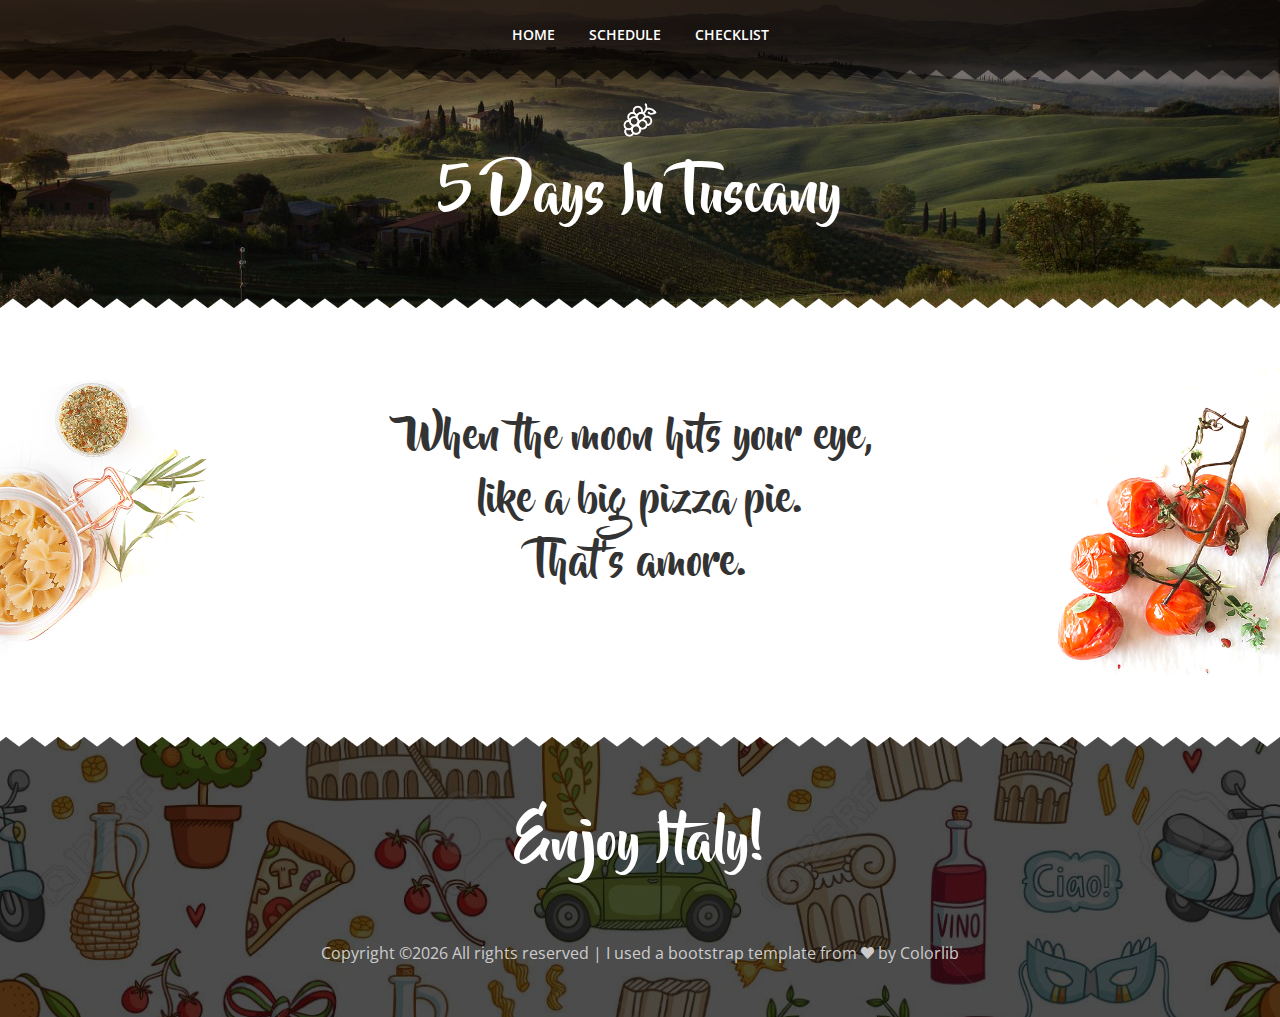
==== commit ad9519a5: "more changes" ====
--- a/index.html
+++ b/index.html
@@ -52,8 +52,9 @@
         <div class="abs-tbr bg-3 w-20 z--1 dplay-md-none"></div>
         <div class="container">
                 <div class="heading">
-                        <h2>5 Days In Tuscany</h2>
-                        <h4>Why not?</h4>
+                        <h3>When the moon hits your eye, </h3>
+                          <h3>like a big pizza pie.  </h3>
+                          <h3>That's amore.</h3>
                 </div>
 
         </div><!-- container -->
@@ -72,9 +73,11 @@
 </h3>
 </div>
 
-                <p class="color-light font-9 mt-50 mt-sm-30"><!-- Link back to Colorlib can't be removed. Template is licensed under CC BY 3.0. -->
-Copyright &copy;<script>document.write(new Date().getFullYear());</script> All rights reserved | This template is made with <i class="ion-heart" aria-hidden="true"></i> by <a href="https://colorlib.com" target="_blank">Colorlib</a>
-<!-- Link back to Colorlib can't be removed. Template is licensed under CC BY 3.0. --></p>
+<p class="color-light font-9 mt-50 mt-sm-30">
+<!-- Link back to Colorlib can't be removed. Template is licensed under CC BY 3.0. -->
+Copyright &copy;<script>document.write(new Date().getFullYear());</script> All rights reserved | I used a bootstrap template from <i class="ion-heart" aria-hidden="true"></i> by <a href="https://colorlib.com" target="_blank">Colorlib</a>
+<!-- Link back to Colorlib can't be removed. Template is licensed under CC BY 3.0. -->
+</p>
         </div><!-- container -->
 </footer>
 
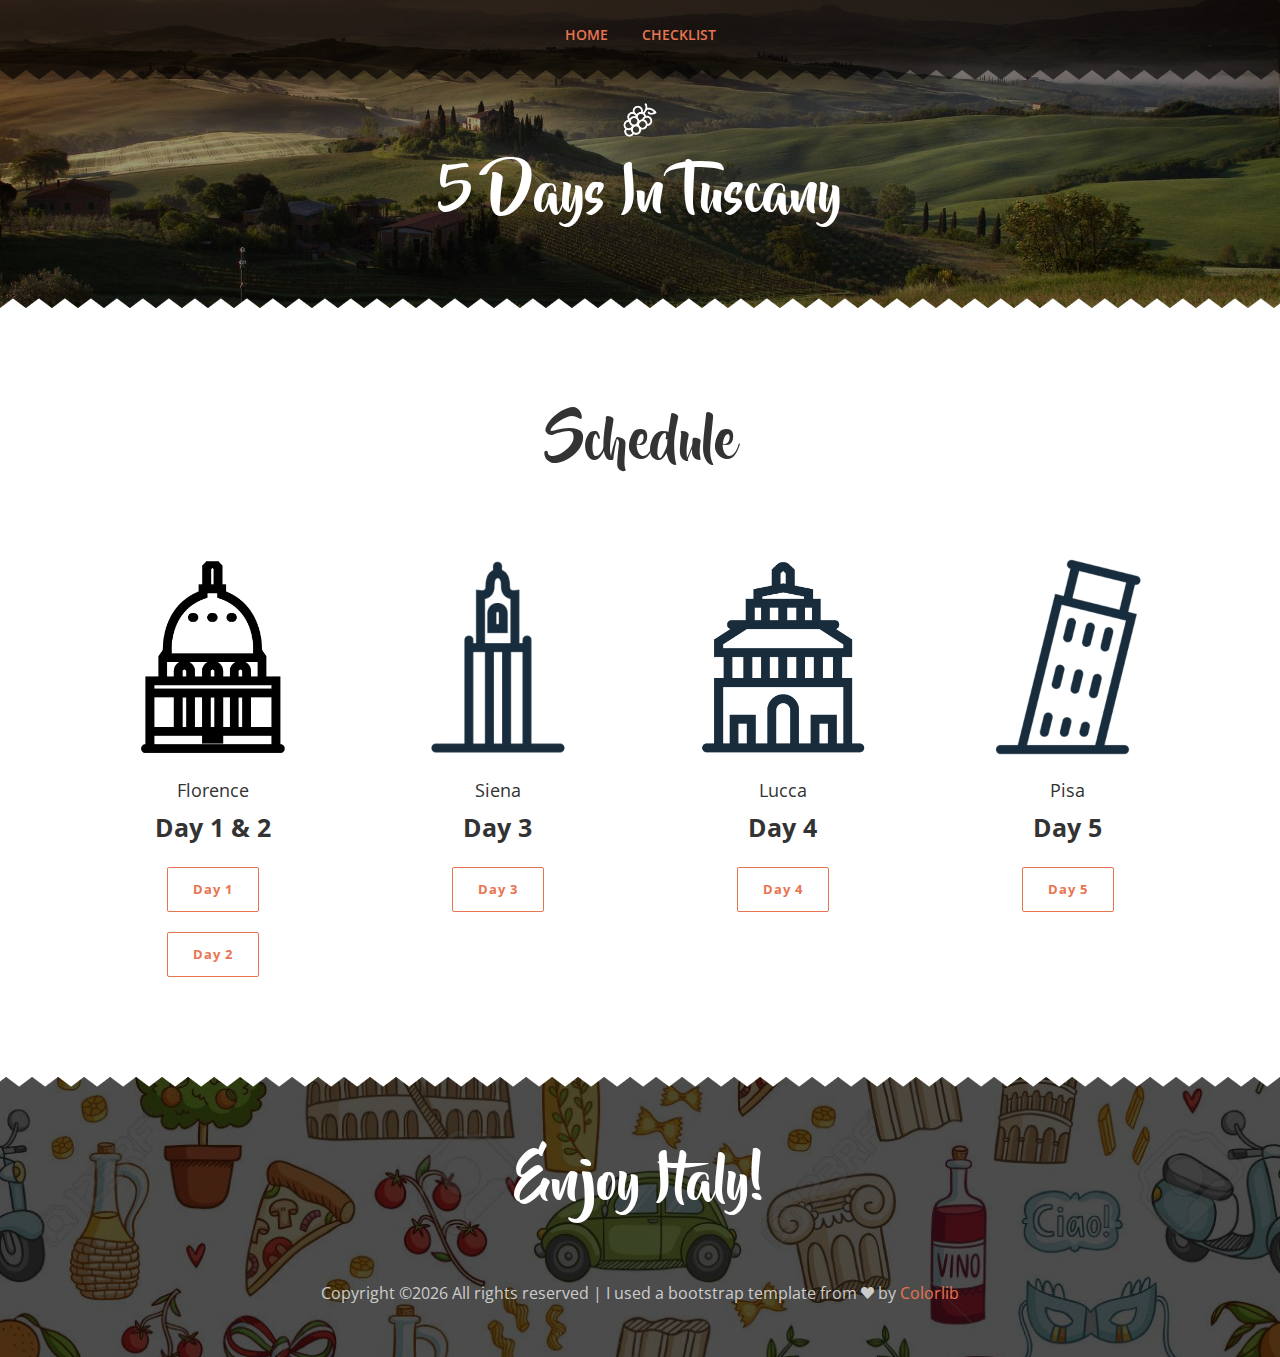
==== commit 473a09d1: "test" ====
--- a/index.html
+++ b/index.html
@@ -24,7 +24,6 @@
                   <a class="menu-nav-icon" data-menu="#main-menu" href="#"><i class="ion-navicon"></i></a>
                   <ul class="main-menu font-mountainsre" id="main-menu">
                           <li><a href="index.html">HOME</a></li>
-                          <li><a href="index2.html">SCHEDULE</a></li>
                           <li><a href="index3.html">CHECKLIST</a></li>
                   </ul>
                   <div class="clearfix"></div>
@@ -47,21 +46,63 @@
 </section>
 
 
-<section class="story-area left-text center-sm-text pos-relative">
-        <div class="abs-tbl bg-2 w-20 z--1 dplay-md-none"></div>
-        <div class="abs-tbr bg-3 w-20 z--1 dplay-md-none"></div>
+<section>
         <div class="container">
                 <div class="heading">
-                        <h3>When the moon hits your eye, </h3>
-                          <h3>like a big pizza pie.  </h3>
-                          <h3>That's amore.</h3>
+                        <h2>Schedule</h2>
                 </div>
+
+
+                <div class="row">
+                        <div class="col-lg-3 col-md-4  col-sm-6 ">
+                                <div class="center-text mb-30">
+                                        <div class="ïmg-200x mlr-auto pos-relative">
+                                                <img src="images/florence-blk.png" alt="">
+                                        </div>
+                                        <h5 class="mt-20">Florence</h5>
+                                        <h4 class="mt-5"><b>Day 1 & 2</b></h4>
+                                        <h6 class="mt-20"><a href="day1.html" class="btn-brdr-primary plr-25"><b>Day 1</b></a></h6>
+                                        <h6 class="mt-20"><a href="day2.html" class="btn-brdr-primary plr-25"><b>Day 2</b></a></h6>
+                                </div><!--text-center-->
+                        </div><!-- col-md-3 -->
+
+
+                        <div class="col-lg-3 col-md-4  col-sm-6 ">
+                                <div class="center-text mb-30">
+                                        <div class="ïmg-200x mlr-auto pos-relative">
+                                          <img src="images/siena-blk.png" alt=""></div>
+                                        <h5 class="mt-20">Siena</h5>
+                                        <h4 class="mt-5"><b>Day 3</b></h4>
+                                        <h6 class="mt-20"><a href="day3.html" class="btn-brdr-primary plr-25"><b>Day 3</b></a></h6>
+                                </div><!--text-center-->
+                        </div><!-- col-md-3 -->
+
+                        <div class="col-lg-3 col-md-4  col-sm-6 ">
+                                <div class="center-text mb-30">
+                                        <div class="ïmg-200x mlr-auto pos-relative">
+                                          <img src="images/lucca-blk.png" alt=""></div>
+                                        <h5 class="mt-20">Lucca</h5>
+                                        <h4 class="mt-5"><b>Day 4</b></h4>
+                                        <h6 class="mt-20"><a href="day4.html" class="btn-brdr-primary plr-25"><b>Day 4</b></a></h6>
+                                </div><!--text-center-->
+                        </div><!-- col-md-3 -->
+
+                          <div class="col-lg-3 col-md-4  col-sm-6 ">
+                                <div class="center-text mb-30">
+                                        <div class="ïmg-200x mlr-auto pos-relative">
+                                                <img src="images/pisa-blk.png" alt="">
+                                        </div>
+                                        <h5 class="mt-20">Pisa</h5>
+                                        <h4 class="mt-5"><b>Day 5</b></h4>
+                                        <h6 class="mt-20"><a href="day5.html" class="btn-brdr-primary plr-25"><b>Day 5</b></a></h6>
+                                </div><!--text-center-->
+                        </div><!-- col-md-3 -->
+
+
+                </div><!-- row -->
 
         </div><!-- container -->
 </section>
-
-
-
 
 <footer class="pb-50  pt-70 pos-relative">
         <div class="pos-top triangle-bottom"></div>
@@ -73,11 +114,9 @@
 </h3>
 </div>
 
-<p class="color-light font-9 mt-50 mt-sm-30">
-<!-- Link back to Colorlib can't be removed. Template is licensed under CC BY 3.0. -->
+                <p class="color-light font-9 mt-50 mt-sm-30"><!-- Link back to Colorlib can't be removed. Template is licensed under CC BY 3.0. -->
 Copyright &copy;<script>document.write(new Date().getFullYear());</script> All rights reserved | I used a bootstrap template from <i class="ion-heart" aria-hidden="true"></i> by <a href="https://colorlib.com" target="_blank">Colorlib</a>
-<!-- Link back to Colorlib can't be removed. Template is licensed under CC BY 3.0. -->
-</p>
+<!-- Link back to Colorlib can't be removed. Template is licensed under CC BY 3.0. --></p>
         </div><!-- container -->
 </footer>
 
--- a/common/styles.css
+++ b/common/styles.css
@@ -55,11 +55,11 @@
 
 h6 {  font-size: .95em; letter-spacing: 1px; }
 
-a, button { display: inline-block; text-decoration: none; color: inherit; line-height: 1.3; -webkit-transition: all .25s ease-in-out; transition: all .25s ease-in-out;}
+a, button { display: inline-block; text-decoration: none; color: inherit; line-height: 1.3; -webkit-transition: all .25s ease-in-out; transition: all .25s ease-in-out; color: #E97451;}
 
 a:focus, a:active, a:hover,
 button:focus, button:active, button:hover,
-a b.light-color:hover { text-decoration: none; color: #E97451;}
+a b.light-color:hover { text-decoration: underline;; color: #E97451;}
 
 b {  font-weight: 700; }
 
@@ -411,6 +411,14 @@
         margin-bottom: 70px;
 }
 
+.heading-food {
+        position: relative;
+        text-align: center;
+        width: 70%;
+        margin-bottom: 70px;
+        margin: auto;
+}
+
 .heading-img {
         height: auto;
         width: 40px;
@@ -865,12 +873,18 @@
         z-index: -1;
 }
 
+/* THUMBNAIL IMAGE */
+
+.img-thumb {
+        width: 150px;
+}
+
 
 .bg-1 { background: url(../images/slider_1_1920_1200.jpg) no-repeat center; background-size: cover; }
 
-.bg-2 {   background: url(../images/story_bg_1.png) no-repeat center; background-size: 100%; }
-
-.bg-3 {  background: url(../images/story_bg_2.png) no-repeat center;  background-size: 100%; }
+.bg-2 {   background: url(../images/pasta.png) no-repeat center; background-size: 75%; }
+
+.bg-3 {  background: url(../images/tomatoes.png) no-repeat center;  background-size: 80%; }
 
 .bg-4 {  background: url(../images/slider_2_1920_600.jpg) no-repeat center;  background-size: cover; }
 
@@ -1492,6 +1506,7 @@
         background: #111;
         color: #fff;
         border: 1px solid #111;
+
 }
 
 
@@ -7351,3 +7366,60 @@
         }
 
 }
+
+
+.checklisttodo {
+  list-style: none;
+  display: inherit;
+  line-height: 1.6;
+  font-size: 1em;
+  padding: 1px;
+  border-spacing: 5px;
+}
+
+table#t01 {
+  width: 100%;
+}
+table#t01 tr:nth-child(even) {
+  background-color: #eee;
+}
+table#t01 tr:nth-child(odd) {
+  background-color: #fff;
+}
+table#t01 th {
+  color: white;
+  background-color: #800000;
+}
+
+
+
+/* Unordered list style */
+.entry-content ul.ast-content-ul-list {
+  margin-left:1.4em;
+}
+.entry-content ul.ast-content-ul-list li {
+  position: relative;
+  padding-left: 30px;
+  list-style: none;
+}
+.entry-content ul.ast-content-ul-list li:after{
+  position: absolute;
+  top: -webkit-calc( 50% - -1px);
+  top: calc( 50% - -1px);
+  left: 0;
+  width: 20px;
+  height: 20px;
+  margin-top: -10px;
+  padding-top: 2px;
+  color: #fff;
+  text-align:center;
+  background-color: #0274be;
+  content: "\e900";
+  font-size: 10px;
+  font-family: 'Astra';
+  -webkit-border-radius: 50%;
+  border-radius: 50%;
+  -webkit-transform: rotate(270deg);
+  -ms-transform: rotate(270deg);
+  transform: rotate(270deg);
+}
